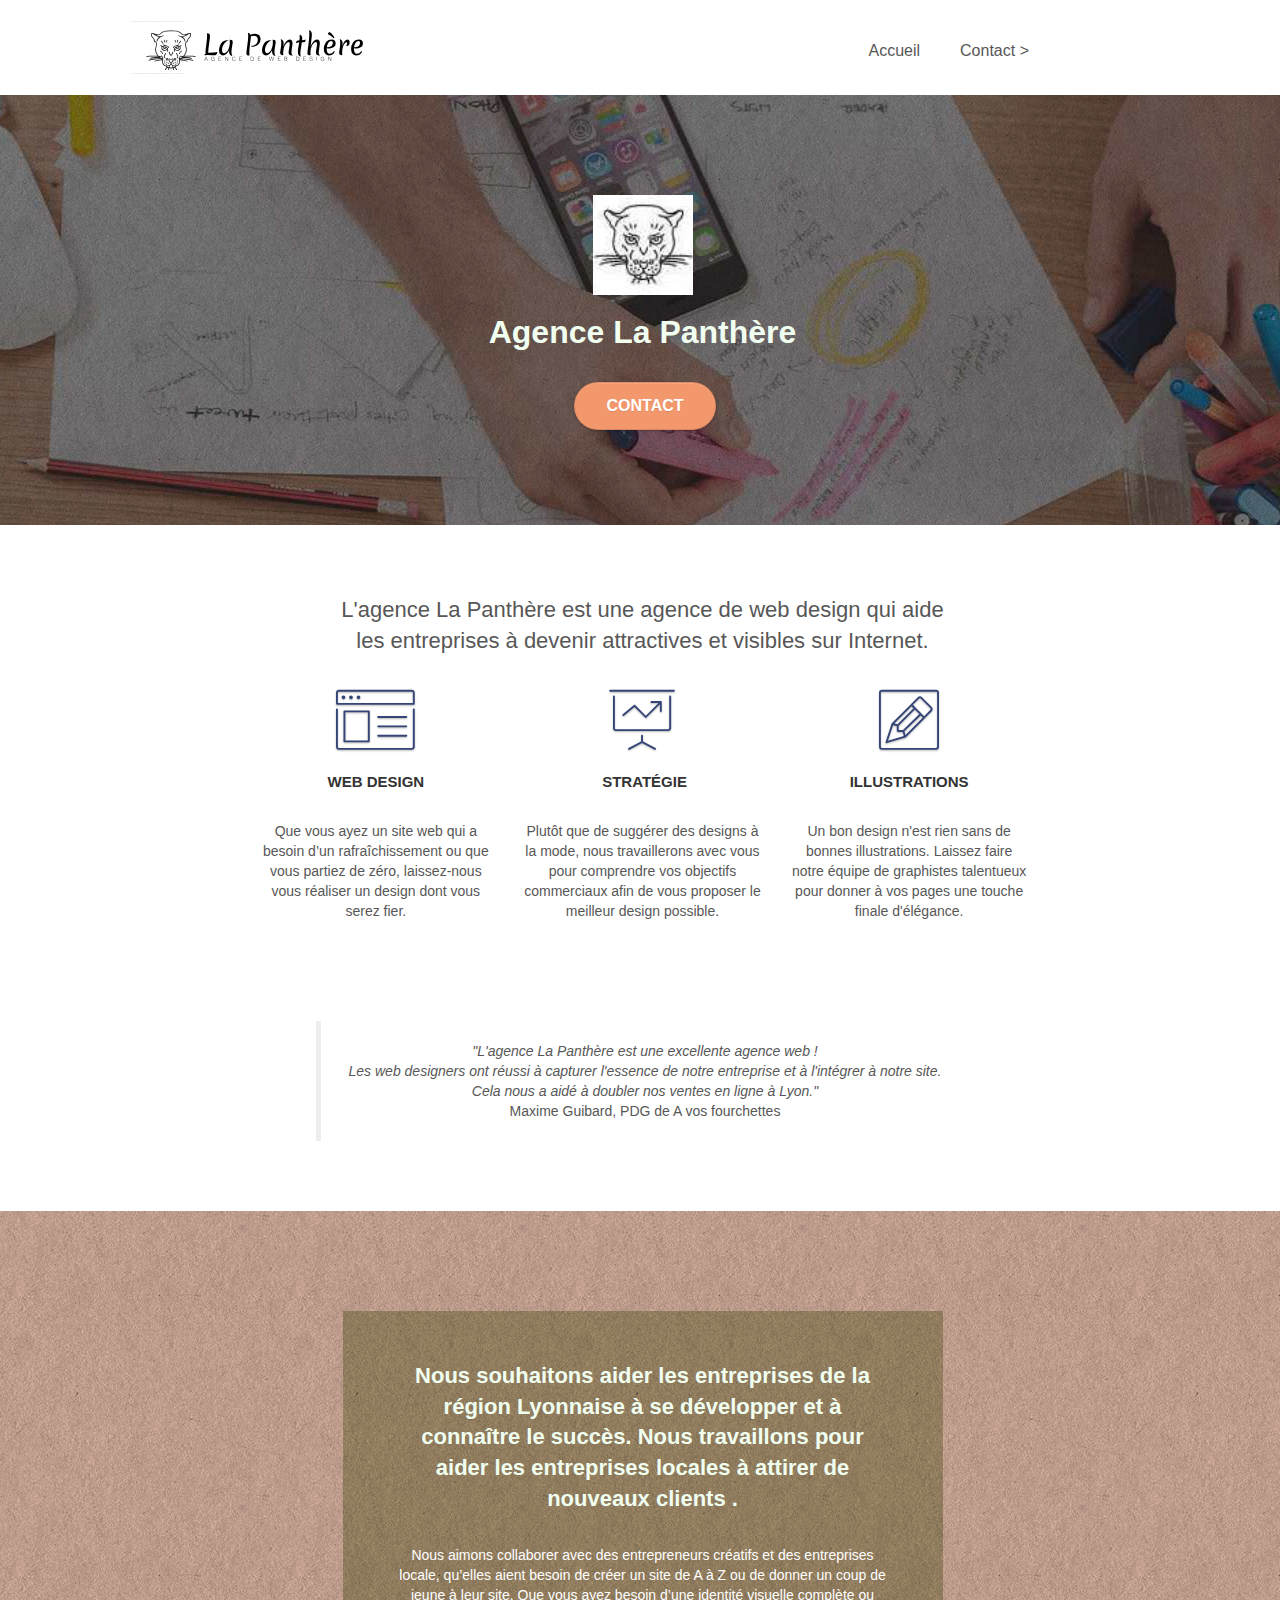
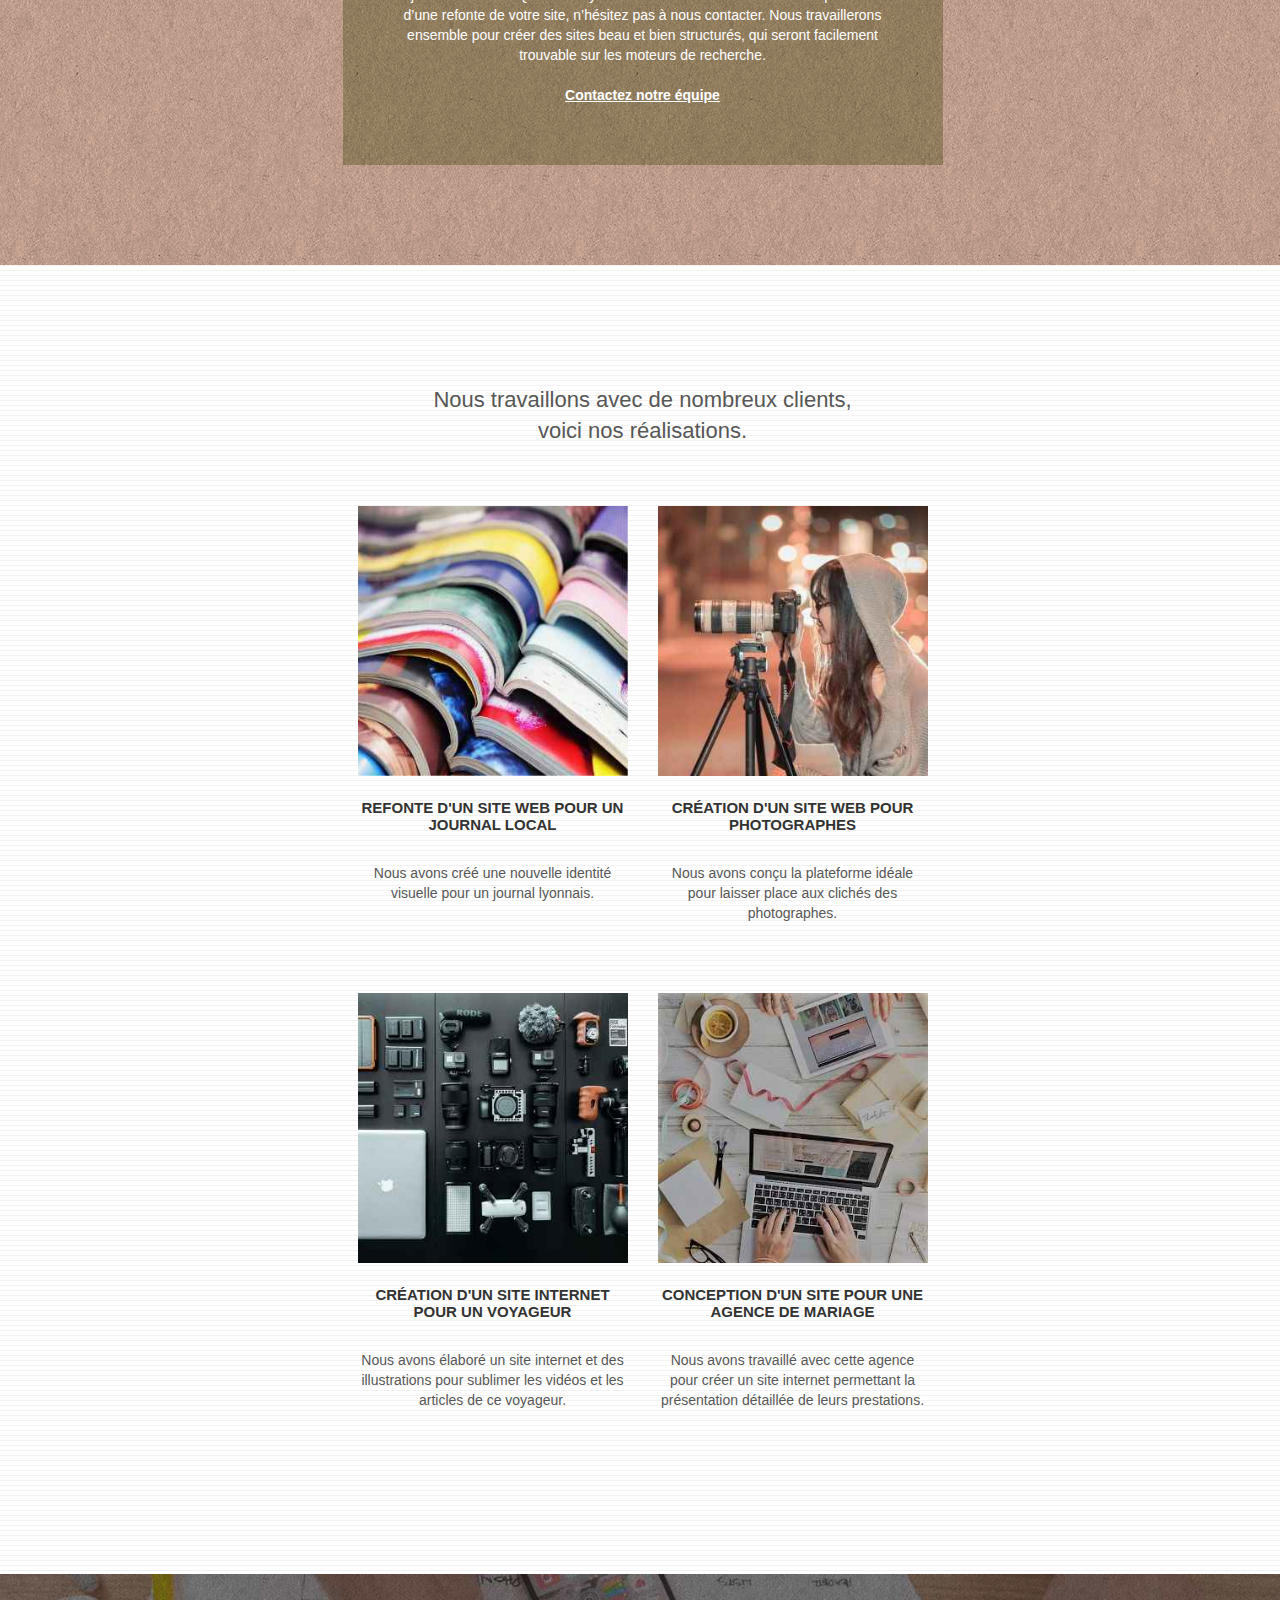
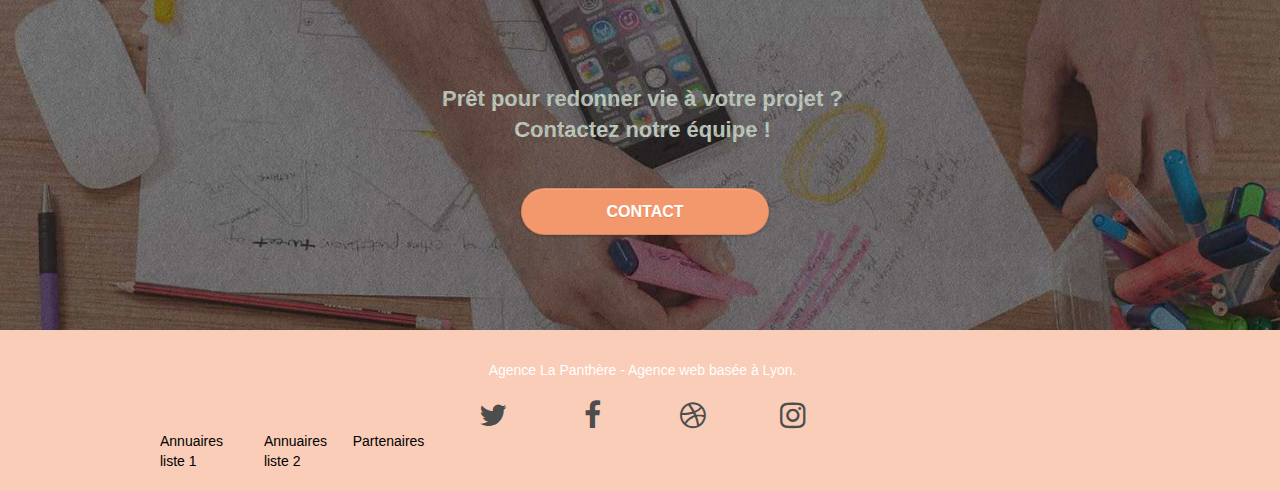
==== index.html @ e8464df1 "suppression fichier minifié" ====
<!doctype html>
<html lang="fr">
<head>
    <meta charset="utf-8">
    <meta name="keywords" content="seo, google, site web design, site internet design, agence design lyon, entreprise web design lyon, agence design">
    <meta name="description" content="La Panthère, agence de web design basée à Lyon, nous aidons les entreprises à devenir attractives et visibles sur Internet.">
    <meta name="viewport" content="width=device-width, initial-scale=1.0, viewport-fit=cover">
	<meta name="robots" content="index, follow">
    <link rel="shortcut icon" type="image/png" href="favicon.jpg">
    
	<link rel="stylesheet" type="text/css" href="./css/bootstrap.min.css">
	<link rel="stylesheet" type="text/css" href="style.min.css">
	<link rel="stylesheet" type="text/css" href="./css/font-awesome.min.css">
	<link rel="stylesheet" type="text/css" href="./css/et-line.min.css">
	
    <title>La Panthère - Agence de Web Design</title>

    
<!-- Analytics -->
 
<!-- Analytics END -->
    
</head>
<body>
<!-- Principal conteneur -->
<div class="page-container">
    
<!-- bloc-0 -->
<div class="bloc bgc-white l-bloc " id="bloc-0">
	<div class="container bloc-sm">

		<nav class="navbar row">
			<div class="navbar-header">
				<div class="keywords" style="color:#cccccc;font-size:1px;">Agence web à paris, stratégie web, web design, illustrations, design de site web, site web, web, internet, site internet, site</div>
				<a class="navbar-brand" href="index.html"><img src="img/agence-la-panthere-monochrome.svg" alt="paris web design logo agence web meilleure agence" height="40" width="217"/></a>
				<div class="keywords" style="color:#cccccc;font-size:1px;">Agence web à paris, stratégie web, web design, illustrations, design de site web, site web, web, internet, site internet, site</div>
				<button id="nav-toggle" type="button" class="ui-navbar-toggle navbar-toggle" data-toggle="collapse" data-target=".navbar-1">
					<span class="sr-only">Toggle navigation</span><span class="icon-bar"></span><span class="icon-bar"></span><span class="icon-bar"></span>
				</button>
			</div>
			<div class="collapse navbar-collapse navbar-1 special-dropdown-nav">
				<ul class="site-navigation nav navbar-nav">
					<li>
						<a href="index.html">Accueil</a>
					</li>
					<li>
						<a href="contact.html">Contact &gt;</a>
					</li>
				</ul>
			</div>
		</nav>
	</div>
</div>
<!-- bloc-0 END -->

<!-- bloc-1-presentation -->
<div class="bloc bgc-dark-slate-blue bg-banniere d-bloc bg-t-edge bloc-bg-texture texture-paper b-parallax" id="bloc-1-hero">
	<div class="container bloc-lg">
		<div class="row tight-width-whitespace">
			<div class="col-sm-12">
				<img src="img/logo_11zon .jpg" class="center-block image-resize-mode" width="100" height="100" alt="Agence La Panthère, agence web paris, création logo paris" />
				<h1 class="text-center hero-bloc-text tc-white ">
					Agence La Panthère
				</h1>
				<div class="text-center">
					<a href="contact.html" class="btn btn-lg btn-clean btn-rd cta-hero btn-atomic-tangerine" id="cta-hero">Contact</a>
				</div>
			</div>
		</div>
	</div>
</div>
<!-- bloc-1-presentation END -->

<!-- bloc-2-services -->
<div class="bloc bgc-white l-bloc" id="bloc-2-services">
	<div class="container bloc-md">
		<div class="row">
			<div class="col-sm-12 text-center">
				<h2>
					L'agence La Panthère est une agence de web design qui aide<br />
					les entreprises à devenir attractives et visibles sur Internet.
				</h2>
			</div>
		</div>
		<div class="row voffset-lg med-width-whitespace">
			<div class="col-sm-4">
				<div class="text-center">
					<span class="et-icon-browser sm-shadow icon-dark-slate-blue icons icon-lg"></span>
				</div>
				<h3 class="mg-md text-center">
					Web design
				</h3>
				<p class="text-center ">
					Que vous ayez un site web qui a besoin d&rsquo;un rafraîchissement ou que vous partiez de zéro, laissez-nous vous réaliser un design dont vous serez fier.
				</p>
			</div>
			<div class="col-sm-4">
				<div class="text-center">
					<span class="et-icon-presentation sm-shadow icon-dark-slate-blue icons icon-lg"></span>
				</div>
				<h3 class="mg-md text-center">
					&nbsp;Stratégie
				</h3>
				<p class="text-center ">
					Plutôt que de suggérer des designs à la mode, nous travaillerons avec vous pour comprendre vos objectifs commerciaux afin de vous proposer le meilleur design possible.<br>
				</p>
			</div>
			<div class="col-sm-4">
				<div class="text-center">
					<span class="et-icon-edit sm-shadow icon-dark-slate-blue icons icon-lg"></span>
				</div>
				<h3 class="mg-md text-center">
					Illustrations
				</h3>
				<p class="text-center ">
					Un bon design n'est rien sans de bonnes illustrations. Laissez faire notre équipe de graphistes talentueux pour donner à vos pages une touche finale d'élégance.
				</p>
			</div>
		</div>
		<div class="row voffset-lg voffset">
			<div class="col-xs-12 col-md-8 col-md-offset-2 text-center">
				<blockquote>
					<p>
						<em>"L'agence La Panthère est une excellente agence web !<br /> 
							Les web designers ont réussi à capturer l'essence de notre
					entreprise et à l'intégrer à notre site.<br /> 
					Cela nous a aidé à doubler nos ventes en ligne à Lyon."</em><br />
				Maxime Guibard, PDG de A vos fourchettes
					</p>
				</blockquote>

			</div>
		</div>
	</div>
</div>
<!-- bloc-2-services END -->

<!-- bloc-3-what-i-do -->
<div class="bloc tc-white bgc-atomic-tangerine bg-presentation d-bloc bloc-bg-texture texture-paper b-parallax" id="bloc-3-what-i-do">
	<div class="container bloc-lg">
		<div class="row tight-width-whitespace black-background">
			<div class="col-sm-12">
				<h2 class="mg-md text-center tc-white">
					Nous souhaitons aider les entreprises de la région Lyonnaise à se développer et à connaître le succès. Nous travaillons pour aider les entreprises locales à attirer de nouveaux clients .<br>
				</h2>
				<p class="text-center white">
					Nous aimons collaborer avec des entrepreneurs créatifs et des entreprises locale, qu’elles aient besoin de créer un site de A à Z ou de donner un coup de jeune à leur site. Que vous ayez besoin d’une identité visuelle complète ou d’une refonte de votre site, n’hésitez pas à nous contacter. Nous travaillerons ensemble pour créer des sites beau et bien structurés, qui seront facilement trouvable sur les moteurs de recherche. <br><br><a class="ltc-white bold-link" href="contact.html">Contactez notre équipe</a><br>
				</p>
			</div>
		</div>
	</div>
</div>
<!-- bloc-3-what-i-do END -->

<!-- bloc-4-portfolio -->
<div class="bloc bgc-white bg-lines-h2-bg bg-repeat l-bloc" id="bloc-4-portfolio">
	<div class="container bloc-lg">
		<div class="row">
			<div class="col-sm-12 text-center">
				<h2>
					Nous travaillons avec de nombreux clients,<br />
					voici nos réalisations.
				</h2>
			</div>
		</div>
		<div class="row tight-width-whitespace portfolio-row">
			<div class="col-sm-6">
				<a href="#" data-lightbox="img/1_11zon.jpg" data-gallery-id="gallery-1" data-caption="Refonte d'un site web pour un journal local" data-frame="snapshot-lb"><img src="img/1_11zon.jpg" width="320" height="320" alt="paris web design logo agence web meilleure agence et refonte site web journal" class="img-responsive portfolio-thumb" /></a>
				<h3 class="mg-md text-center">
					Refonte d'un site web pour un journal local
				</h3>
				<p class="text-center">
					Nous avons créé une nouvelle identité visuelle pour un journal lyonnais.
				</p>
			</div>
			<div class="col-sm-6">
				<a href="#" data-lightbox="img/2_11zon.jpg" data-gallery-id="gallery-1" data-caption="Création d'un site web pour photographes" data-frame="snapshot-lb"><img src="img/2_11zon.jpg" width="320" height="320" class="img-responsive portfolio-thumb" alt="paris web design logo agence web meilleure agence, Création d'un site web pour photographes" /></a>
				<h3 class="mg-md text-center">
					Création d'un site web pour photographes
				</h3>
				<p class="text-center">
					Nous avons conçu la plateforme idéale pour laisser place aux clichés des photographes.
				</p>
			</div>
		</div>
		<div class="row tight-width-whitespace portfolio-row">
			<div class="col-sm-6">
				<a href="#" data-lightbox="img/3_11zon.jpg" data-gallery-id="gallery-1" data-caption="Création d'un site internet pour un voyageur" data-frame="snapshot-lb"><img src="img/3_11zon.jpg" width="320" height="320" class="img-responsive portfolio-thumb" alt="paris web design logo agence web meilleure agence, Création d'un site web pour voyageur"/></a>
				<h3 class="mg-md text-center">
					Création d'un site internet pour un voyageur
				</h3>
				<p class="text-center">
					Nous avons élaboré un site internet et des illustrations pour sublimer les vidéos et les articles de ce voyageur.
				</p>
			</div>
			<div class="col-sm-6">
				<a href="#" data-lightbox="img/4_11zon.jpg" data-gallery-id="gallery-1" data-caption="Conception d'un site pour une agence de mariage" data-frame="snapshot-lb"><img src="img/4_11zon.jpg" width="320" height="320" class="img-responsive portfolio-thumb" alt="paris web design logo agence web meilleure agence, Création d'un site web pour agence de mariage" /></a>
				<h3 class="mg-md text-center">
					Conception d'un site pour une agence de mariage
				</h3>
				<p class="text-center">
					Nous avons travaillé avec cette agence pour créer un site internet permettant la présentation détaillée de leurs prestations.
				</p>
			</div>
		</div>
	</div>
</div>
<!-- bloc-4-portfolio END -->

<!-- bloc-5-cta -->
<div class="bloc bgc-dark-slate-blue bg-banniere d-bloc bloc-bg-texture texture-paper" id="bloc-5-cta">
	<div class="container bloc-lg">
		<div class="row">
			<h2 class="mg-md text-center tc-white">
				Prêt pour redonner vie à votre projet ?<br>Contactez notre équipe !
			</h2>
			<div class="col-sm-12 text-center">
				<a href="contact.html" class="btn btn-atomic-tangerine btn-clean btn-rd btn-lg cta-hero">Contact</a>
			</div>
		</div>
	</div>
</div>
</div>
<!-- bloc-5-cta END -->

<!-- Footer - bloc-8 -->
<div class="bloc bgc-atomic-tangerine d-bloc" id="bloc-8">
	<div class="container bloc-sm">
		<div class="row">
			<div class="col-sm-12">
				<p class="text-center white">
					Agence La Panthère - Agence web basée à Lyon.<br>
				</p>
				<div class="row row-no-gutters social">
					<div class="col-sm-3">
						<div class="text-center">
							<a class="social" href="https://twitter.com/?lang=fr" aria-label="twitter"><span class="fa fa-twitter icon-md"></span></a>
						</div>
					</div>
					<div class="col-sm-3">
						<div class="text-center">
							<a class="social" href="https://fr-fr.facebook.com/" aria-label="facebook"><span class="fa fa-facebook icon-md"></span></a>
						</div>
					</div>
					<div class="col-sm-3">
						<div class="text-center">
							<a class="social" href="https://dribbble.com/" aria-label="dribbble"><span class="fa fa-dribbble icon-md"></span></a>
						</div>
					</div>
					<div class="col-sm-3">
						<div class="text-center">
							<a class="social" href="https://www.instagram.com/?hl=fr" aria-label="instagram"><span class="fa fa-instagram icon-md"></span></a>
						</div>
					</div>
				</div>
				<div class="row">
					<div class="col-sm-4">
						Partenaires
							

					<div class="col-sm-4">
						Annuaires liste 1
						
					</div>
					<div class="col-sm-4">
						Annuaires liste 2
						
					</div>
				</div>
			</div>
		</div>
	</div>
</div>
<!-- Footer - bloc-8 END -->

</div>
<!-- Principal conteneur END -->
<script src="./js/jquery-2.1.0.js"></script>
<script src="./js/bootstrap.min.js"></script>
<script src="./js/blocs.min.js"></script>
<script src="./js/jquery.touchSwipe.min.js" defer></script>


</body>
</html>
---- style.min.css ----
body {
    margin: 0;
    padding: 0;
    background: #FFF;
    overflow-x: hidden;
    -webkit-font-smoothing: antialiased;
    -moz-osx-font-smoothing: grayscale
}

a,
button {
    transition: all .3s ease-in-out;
    outline: none !important
}

a:hover {
    text-decoration: none;
    cursor: pointer
}

#page-loading-blocs-notifaction {
    position: fixed;
    top: 0;
    bottom: 0;
    width: 100%;
    z-index: 100000;
    background: #FFF url(img/pageload-spinner.gif) no-repeat center center
}

.bloc {
    width: 100%;
    clear: both;
    background: 50% 50% no-repeat;
    padding: 0 50px;
    -webkit-background-size: cover;
    -moz-background-size: cover;
    -o-background-size: cover;
    background-size: cover;
    position: relative
}

.bloc .container {
    padding-left: 5px;
    padding-right: 0
}

.bloc-lg {
    padding: 100px 50px
}

.bloc-md {
    padding: 50px
}

.bloc-sm {
    padding: 20px 50px
}

.bg-center,
.bg-l-edge,
.bg-r-edge,
.bg-t-edge,
.bg-b-edge,
.bg-tl-edge,
.bg-bl-edge,
.bg-tr-edge,
.bg-br-edge,
.bg-repeat {
    -webkit-background-size: auto !important;
    -moz-background-size: auto !important;
    -o-background-size: auto !important;
    background-size: auto !important
}

.bg-repeat {
    background: repeat
}

.bg-t-edge {
    background: top no-repeat
}

.bloc-bg-texture::before {
    content: "";
    background-size: 2px 2px;
    position: absolute;
    top: 0;
    bottom: 0;
    left: 0;
    right: 0
}

.texture-paper::before {
    background: url(img/texture-paper.bmp);
    background-size: 280px 280px
}

.b-parallax {
    background-attachment: fixed
}

.d-bloc {
    color: #000
}

.d-bloc button:hover {
    color: rgba(255, 255, 255, .9)
}

.d-bloc .icon-round,
.d-bloc .icon-square,
.d-bloc .icon-rounded,
.d-bloc .icon-semi-rounded-a,
.d-bloc .icon-semi-rounded-b {
    border-color: rgba(255, 255, 255, .9)
}

.d-bloc .divider-h span {
    border-color: rgba(255, 255, 255, .2)
}

.d-bloc .a-btn,
.d-bloc .navbar a,
.d-bloc .navbar-brand,
.d-bloc a .icon-sm,
.d-bloc a .icon-md,
.d-bloc a .icon-lg,
.d-bloc a .icon-xl,
.d-bloc h1 a,
.d-bloc h2 a,
.d-bloc h3 a,
.d-bloc h4 a,
.d-bloc h5 a,
.d-bloc h6 a,
.d-bloc p a {
    color: #4d4d4d
}

.d-bloc .a-btn:hover,
.d-bloc .navbar a:hover,
.d-bloc .navbar-brand:hover,
.d-bloc a:hover .icon-sm,
.d-bloc a:hover .icon-md,
.d-bloc a:hover .icon-lg,
.d-bloc a:hover .icon-xl,
.d-bloc h1 a:hover,
.d-bloc h2 a:hover,
.d-bloc h3 a:hover,
.d-bloc h4 a:hover,
.d-bloc h5 a:hover,
.d-bloc h6 a:hover,
.d-bloc p a:hover {
    color: rgba(255, 255, 255, 1)
}

.d-bloc .navbar-toggle .icon-bar {
    background: rgba(255, 255, 255, 1)
}

.d-bloc .btn-wire,
.d-bloc .btn-wire:hover {
    color: rgba(255, 255, 255, 1);
    border-color: rgba(255, 255, 255, 1)
}

.d-bloc .panel {
    color: rgba(0, 0, 0, .5)
}

.d-bloc .panel button:hover {
    color: rgba(0, 0, 0, .7)
}

.d-bloc .panel icon {
    border-color: rgba(0, 0, 0, .7)
}

.d-bloc .panel .divider-h span {
    border-color: rgba(0, 0, 0, .1)
}

.d-bloc .panel .a-btn {
    color: #4d4d4d
}

.d-bloc .panel .a-btn:hover {
    color: rgba(0, 0, 0, 1)
}

.d-bloc .panel .btn-wire,
.d-bloc .panel .btn-wire:hover {
    color: rgba(0, 0, 0, .7);
    border-color: rgba(0, 0, 0, .3)
}

.d-bloc .panel,
.l-bloc {
    color: rgba(0, 0, 0, .5)
}

.d-bloc .panel button:hover,
.l-bloc button:hover {
    color: rgba(0, 0, 0, .7)
}

.l-bloc .icon-round,
.l-bloc .icon-square,
.l-bloc .icon-rounded,
.l-bloc .icon-semi-rounded-a,
.l-bloc .icon-semi-rounded-b {
    border-color: rgba(0, 0, 0, .7)
}

.d-bloc .panel .divider-h span,
.l-bloc .divider-h span {
    border-color: rgba(0, 0, 0, .1)
}

.d-bloc .panel .a-btn,
.l-bloc .a-btn,
.l-bloc .navbar a,
.l-bloc .navbar-brand,
.l-bloc a .icon-sm,
.l-bloc a .icon-md,
.l-bloc a .icon-lg,
.l-bloc a .icon-xl,
.l-bloc h1 a,
.l-bloc h2 a,
.l-bloc h3 a,
.l-bloc h4 a,
.l-bloc h5 a,
.l-bloc h6 a,
.l-bloc p a {
    color: rgba(0, 0, 0, .6)
}

.d-bloc .panel .a-btn:hover,
.l-bloc .a-btn:hover,
.l-bloc .navbar a:hover,
.l-bloc .navbar-brand:hover,
.l-bloc a:hover .icon-sm,
.l-bloc a:hover .icon-md,
.l-bloc a:hover .icon-lg,
.l-bloc a:hover .icon-xl,
.l-bloc h1 a:hover,
.l-bloc h2 a:hover,
.l-bloc h3 a:hover,
.l-bloc h4 a:hover,
.l-bloc h5 a:hover,
.l-bloc h6 a:hover,
.l-bloc p a:hover {
    color: rgba(0, 0, 0, 1)
}

.l-bloc .navbar-toggle .icon-bar {
    color: rgba(0, 0, 0, .6)
}

.d-bloc .panel .btn-wire,
.d-bloc .panel .btn-wire:hover,
.l-bloc .btn-wire,
.l-bloc .btn-wire:hover {
    color: rgba(0, 0, 0, .7);
    border-color: rgba(0, 0, 0, .3)
}

.voffset {
    margin-top: 30px
}

.voffset-lg {
    margin-top: 80px
}

.row-no-gutters {
    margin-right: 0;
    margin-left: 0
}

.row.row-no-gutters > [class^="col-"],
.row.row-no-gutters > [class*=" col-"] {
    padding-right: 0;
    padding-left: 0
}

#bloc-1-hero h1 {
    font-size: 32px
}

.navbar {
    margin-bottom: 0;
    z-index: 1
}

.navbar-brand {
    height: auto;
    padding: 3px 15px;
    font-size: 25px;
    font-weight: 400;
    font-weight: 600;
    line-height: 44px
}

.navbar-brand img {
    max-height: 200px;
    margin: 0 5px 0 0;
    display: inline
}

.navbar-brand img[src$=svg] {
    min-width: 100px
}

.nav-center .navbar-brand img {
    margin: 0
}

.navbar .nav {
    padding-top: 2px;
    margin-right: 80px;
    padding-left: 10px;
    float: right;
    z-index: 1;
    list-style: none
}

.nav > li {
    float: left;
    margin-top: 4px;
    margin-right: 10px;
    font-size: 16px
}

.navbar-nav .open .dropdown-menu > li > a {
    text-align: inherit
}

.nav > li a:hover,
.nav > li a:focus {
    background: transparent
}

.navbar-toggle {
    margin: 10px 10px 0 0;
    border: 0
}

.navbar-toggle:hover {
    background: transparent !important
}

.navbar-toggle .icon-bar {
    background-color: rgba(0, 0, 0, .5);
    width: 26px
}

.nav-invert .navbar .nav {
    float: left
}

.nav-invert .navbar-header,
.nav-invert .navbar-brand {
    float: right;
    position: relative;
    z-index: 2
}

@media (min-width:768px) {
    .site-navigation {
        position: absolute;
        top: 50%;
        right: 20px;
        -webkit-transform: translateY(-50%);
        transform: translate(0, -50%)
    }

    .nav > li .dropdown-menu a,
    .nav > li .dropdown-menu a:hover {
        color: #484848
    }

    .nav-invert .site-navigation {
        left: 0;
        right: 0
    }

    .nav-center {
        text-align: center
    }

    .nav-center .navbar-header {
        width: 100%
    }

    .nav-center .navbar-header,
    .nav-center .navbar-brand,
    .nav-center .nav > li {
        float: none;
        display: inline-block
    }

    .nav-center .site-navigation {
        position: relative;
        width: 100%;
        right: 0;
        margin-right: 0;
        margin-top: 20px
    }

    .nav-center.mini-nav .navbar-toggle {
        float: none;
        margin: 10px auto 0
    }
}

.nav > li > .dropdown a {
    background: none !important;
    display: block;
    padding: 14px 15px
}

nav .caret {
    margin: 0 5px
}

.dropdown-menu .dropdown-menu {
    top: -8px;
    left: 100%
}

.dropdown-menu .dropmenu-flow-right {
    top: 100%;
    left: 0;
    margin-left: -1px;
    border-top-left-radius: 0;
    border-top-right-radius: 0
}

.dropdown-menu .dropdown span {
    border: 4px solid #000;
    border-top-color: transparent;
    border-right-color: transparent;
    border-bottom-color: transparent;
    margin: 6px -5px 0 0 !important;
    float: right
}

.mg-md {
    margin-top: 10px;
    margin-bottom: 20px
}

.mg-lg {
    margin-top: 10px;
    margin-bottom: 40px
}

.btn {
    margin: 0 -5px -5px 0
}

.btn.pull-right {
    margin: 0 0 5px 5px
}

.btn-d,
.btn-d:hover,
.btn-d:focus {
    color: #FFF;
    background: rgba(0, 0, 0, .3)
}

button {
    outline: none !important
}

.btn-rd {
    border-radius: 40px
}

.btn-clean {
    border: 1px solid rgba(0, 0, 0, .08);
    border-bottom-color: rgba(0, 0, 0, .1);
    text-shadow: 0 1px 0 rgba(0, 0, 1, .1);
    box-shadow: 0 1px 3px rgba(0, 0, 1, .25), inset 0 1px 0 0 rgba(255, 255, 255, .15)
}

.icon-md {
    font-size: 30px !important
}

.icon-lg {
    font-size: 60px !important
}

.sm-shadow {
    text-shadow: 0 1px 2px rgba(0, 0, 0, .3)
}

.panel-sq,
.panel-sq .panel-heading,
.panel-sq .panel-footer {
    border-radius: 0
}

.panel-rd {
    border-radius: 30px
}

.panel-rd .panel-heading {
    border-radius: 29px 29px 0 0
}

.panel-rd .panel-footer {
    border-radius: 0 0 29px 29px
}

.form-control {
    border-color: rgba(0, 0, 0, .1);
    box-shadow: none;
    width: 50%
}

.scrollToTop {
    width: 40px;
    height: 40px;
    position: fixed;
    bottom: 20px;
    right: 20px;
    opacity: 0;
    z-index: 500;
    transition: all .3s ease-in-out
}

.scrollToTop span {
    margin-top: 6px
}

.showScrollTop {
    font-size: 14px;
    opacity: 1
}

a[data-lightbox] {
    position: relative;
    display: block;
    text-align: center
}

a[data-lightbox]:hover::before {
    content: "+";
    font-family: "HelveticaNeue-Light", "Helvetica Neue Light", "Helvetica Neue", Helvetica, Arial;
    font-size: 32px;
    width: 50px;
    height: 50px;
    margin-left: -25px;
    border-radius: 50%;
    background: rgba(0, 0, 0, .6);
    color: #FFF;
    font-weight: 100;
    z-index: 1;
    position: absolute;
    top: 50%;
    -webkit-transform: translateY(-50%);
    transform: translateY(-50%)
}

a[data-lightbox]:hover img {
    opacity: .6;
    -webkit-animation-fill-mode: none;
    animation-fill-mode: none
}

#lightbox-modal {
    display: flex;
    align-items: center
}

#lightbox-modal .modal-dialog {
    width: 90%;
    max-width: 900px;
    margin: 0 auto 0
}

#lightbox-modal .modal-dialog img {
    max-height: 90vh;
    margin: 0 auto
}

.lightbox-caption {
    padding: 20px;
    color: #FFF;
    background: rgba(0, 0, 0, .5);
    position: absolute;
    left: 15px;
    right: 15px;
    bottom: 5px
}

.close-lightbox {
    color: #FFF;
    font-size: 30px;
    position: absolute;
    top: 20px;
    right: 20px;
    z-index: 20;
    background: rgba(0, 0, 0, .5);
    border: none;
    line-height: 30px;
    padding: 0 9px 5px;
    opacity: .3
}

.close-lightbox:hover,
.next-lightbox:hover,
.prev-lightbox:hover {
    opacity: 1;
    color: #FFF
}

.next-lightbox,
.prev-lightbox {
    font-size: 20px;
    color: rgba(255, 255, 255, .9);
    background: rgba(0, 0, 0, .5);
    transition: all .2s ease-in-out;
    position: absolute;
    top: 45%;
    z-index: 1;
    opacity: .4
}

.next-lightbox {
    padding: 6px 8px 1px 13px;
    right: 25px
}

.prev-lightbox {
    padding: 6px 13px 1px 10px;
    left: 25px
}

.snapshot-lb .modal-body {
    padding-bottom: 45px
}

.snapshot-lb .lightbox-caption {
    padding: 0;
    color: rgba(0, 0, 0, .5);
    background: none
}

h1,
h2,
h3,
h4,
h5,
h6,
p,
label,
.btn,
a {
    font-family: "helvetica";
    font-weight: 400;
    color: #575757 !important
}

label {
    line-height: 35px;
    margin-right: 20px
}

.container {
    max-width: 1000px
}

.hero-bloc-text {
    font-size: 38px
}

.hero-bloc-text-sub {
    font-size: 36px
}

.statement-bloc-text {
    line-height: 26px;
    font-style: italic;
    font-size: 20px;
    text-align: center;
    font-weight: lighter;
    max-width: 520px;
    margin: auto auto auto auto
}

p {
    font-size: 14px;
    padding-top: 10px;
    padding-bottom: 10px
}

.tight-width-whitespace {
    max-width: 600px;
    margin: auto auto auto auto
}

.h1 {
    font-size: 20px;
    font-family: "Open Sans"
}

.cta-hero {
    margin-top: 22px;
    color: #FFFFFF !important;
    text-transform: uppercase;
    padding: 12px 28px 12px 28px;
    font-size: 16px;
    font-weight: 700
}

.social {
    max-width: 400px;
    margin: auto
}

h2 {
    font-size: 22px;
    line-height: 1.4em
}

h3 {
    font-size: 15px;
    text-transform: uppercase;
    font-weight: 700;
    color: #333333 !important
}

.med-width-whitespace {
    max-width: 800px;
    margin: auto auto auto auto;
    box-shadow: 0 0 0 #000
}

h1 {
    color: #333333 !important
}

h4 {
    color: #333333 !important
}

.icons {
    margin-bottom: 14px;
    margin-top: 24px
}

.white {
    color: #FFFFFF !important
}

.portfolio-thumb {
    margin-bottom: 24px;
    margin-right: 10px
}

.portfolio-row {
    margin-bottom: 44px;
    margin-top: 50px
}

.avatar {
    box-shadow: 0 4px 9px rgba(0, 0, 0, .3)
}

.black-background {
    background-color: rgba(165, 147, 99, .7);
    padding: 40px 40px 40px 40px
}

.bold-link {
    font-weight: 900;
    text-decoration: underline !important
}

.bgc-white {
    background-color: #FFF
}

.bgc-dark-slate-blue {
    background-color: #364577
}

.bgc-atomic-tangerine {
    background-color: #f9cdb8
}

.tc-white {
    color: #F0FFF0 !important;
    font-weight: 700
}

.btn-atomic-tangerine {
    background: #F3976C;
    color: #FFFFFF !important;
    width: 25%
}

.btn-atomic-tangerine:hover {
    background: #c27956 !important;
    color: #FFFFFF !important
}

.btn-atomic-tangerine:focus {
    background: #ec5813
}

.ltc-white {
    color: #FFFFFF !important
}

.ltc-white:hover {
    color: #cccccc !important
}

.ltc-atomic-tangerine {
    color: #F3976C !important
}

.ltc-atomic-tangerine:hover {
    color: #c27956 !important
}

.icon-dark-slate-blue {
    color: #364577 !important;
    border-color: #364577 !important
}

.bg-dots-bg {
    background-image: url(img/dots-bg.bmp)
}

.bg-lines-h2-bg {
    background-image: url(img/lines-h2-bg.bmp)
}

.bg-banniere {
    background-image: url(img/agence-la-panthere_11zon.jpg)
}

.bg-presentation {
    background-image: url(img/image-de-presentation_compress_11zon.jpg)
}

@media (max-width:1024px) {
    .bloc {
        padding-left: 20px;
        padding-right: 20px
    }

    .bloc.full-width-bloc,
    .bloc-tile-2.full-width-bloc .container,
    .bloc-tile-3.full-width-bloc .container,
    .bloc-tile-4.full-width-bloc .container {
        padding-left: 0;
        padding-right: 0
    }
}

@media (max-width:992px) and (min-width:768px) {
    .navbar .nav {
        max-width: 80%
    }

    .nav-center.navbar .nav {
        max-width: 100%
    }
}

@media only screen and (min-width:768px) and (max--width:1024px) and (orientation:landscape) {
    .b-parallax {
        background-attachment: scroll
    }
}

@media only screen and (minwidth:1024px) and (max-width:1366px) and (-webkit-min-device-pixel-ratio:1.5) {
    .b-parallax {
        background-attachment: scroll
    }
}

@media (max-width:991px) {
    .container {
        width: 90%
    }

    .b-parallax {
        background-attachment: scroll
    }

    .page-container,
    #hero-bloc {
        overflow-x: hidden;
        position: relative
    }

    .bloc {
        padding-left: 0;
        padding-right: 0
    }

    .bloc-group,
    .bloc-group .bloc {
        display: block;
        width: 100%
    }

    .bloc-fill-screen .fill-bloc-top-edge,
    .bloc-fill-screen .fill-bloc-bottom-edge {
        padding: 0 20px;
        padding-left: 0;
        padding-right: 0
    }
}

@media (max-width:767px) {
    .page-container {
        overflow-x: hidden;
        position: relative
    }

    h1,
    h2,
    h3,
    h4,
    h5,
    h6,
    p,
    #disqus_thread {
        padding-left: 12px !important;
        padding-right: 12px !important
    }

    .b-parallax {
        background-attachment: scroll
    }

    .navbar .nav {
        padding-top: 0;
        margin-right: 0;
        border-top: 1px solid rgba(0, 0, 0, .2);
        float: none !important
    }

    .navbar.row {
        margin-left: 0;
        margin-right: 0
    }

    .site-navigation {
        position: inherit;
        -webkit-transform: none;
        -ms-transform: none;
        transform: none
    }

    .nav > li {
        margin-top: 0;
        border-bottom: 1px solid rgba(0, 0, 0, .1);
        background: rgba(0, 0, 0, .05);
        text-align: left;
        padding-left: 15px;
        padding-bottom: 15px;
        width: 100%
    }

    .nav > li:hover {
        background: rgba(0, 0, 0, .08)
    }

    .dropdown .dropdown a .caret {
        float: none;
        margin: 5px 0 0 10px !important;
        border: 4px solid #000;
        border-bottom-color: transparent;
        border-right-color: transparent;
        border-left-color: transparent
    }

    #hero-bloc .navbar .nav {
        background: rgba(0, 0, 0, .8)
    }

    #hero-bloc .navbar .nav a {
        color: rgba(255, 255, 255, .6)
    }

    .hero {
        padding: 50px 0
    }

    .hero-nav {
        left: -1px;
        right: -1px
    }

    .navbar-collapse {
        padding: 0;
        overflow-x: hidden;
        -webkit-box-shadow: none;
        box-shadow: none
    }

    .navbar-brand img {
        max-height: 40px;
        width: auto
    }

    .nav-invert .navbar-header {
        float: none;
        width: 100%
    }

    .nav-invert .navbar-toggle {
        float: left;
        margin-left: 10px
    }

    .bloc {
        padding-left: 0;
        padding-right: 0
    }

    .bloc-xxl,
    .bloc-xl,
    .bloc-lg {
        padding: 40px 0
    }

    .bloc-sm,
    .bloc-md {
        padding-left: 0;
        padding-right: 0
    }

    .bloc-tile-2 .container,
    .bloc-tile-3 .container,
    .bloc-tile-4 .container,
    .bloc-fill-screen .fill-bloc-top-edge,
    .bloc-fill-screen .fill-bloc-bottom-edge {
        padding-left: 0;
        padding-right: 0
    }

    .a-block {
        padding: 0 10px
    }

    .btn-dwn {
        display: none
    }

    .voffset {
        margin-top: 5px
    }

    .voffset-md {
        margin-top: 20px
    }

    .voffset-lg {
        margin-top: 30px
    }

    .form {
        padding: 5px
    }

    .form-control {
        width: 100%
    }

    .btn-atomic-tangerine {
        width: 100%
    }

    .close-lightbox {
        display: inline-block
    }

    .blocsapp-device-iphone5 {
        background-size: 216px 425px;
        padding-top: 60px;
        width: 216px;
        height: 425px
    }

    .blocsapp-device-iphone5 img {
        width: 180px;
        height: 320px
    }
}

@media (max-width:400px) {
    .bloc {
        padding-left: 0;
        padding-right: 0
    }
}

@media (max-width:767px) {
    .bloc-mob-center-text {
        text-align: center
    }

    .social {
        display: flex;
        justify-content: space-around;
        align-items: center
    }
}
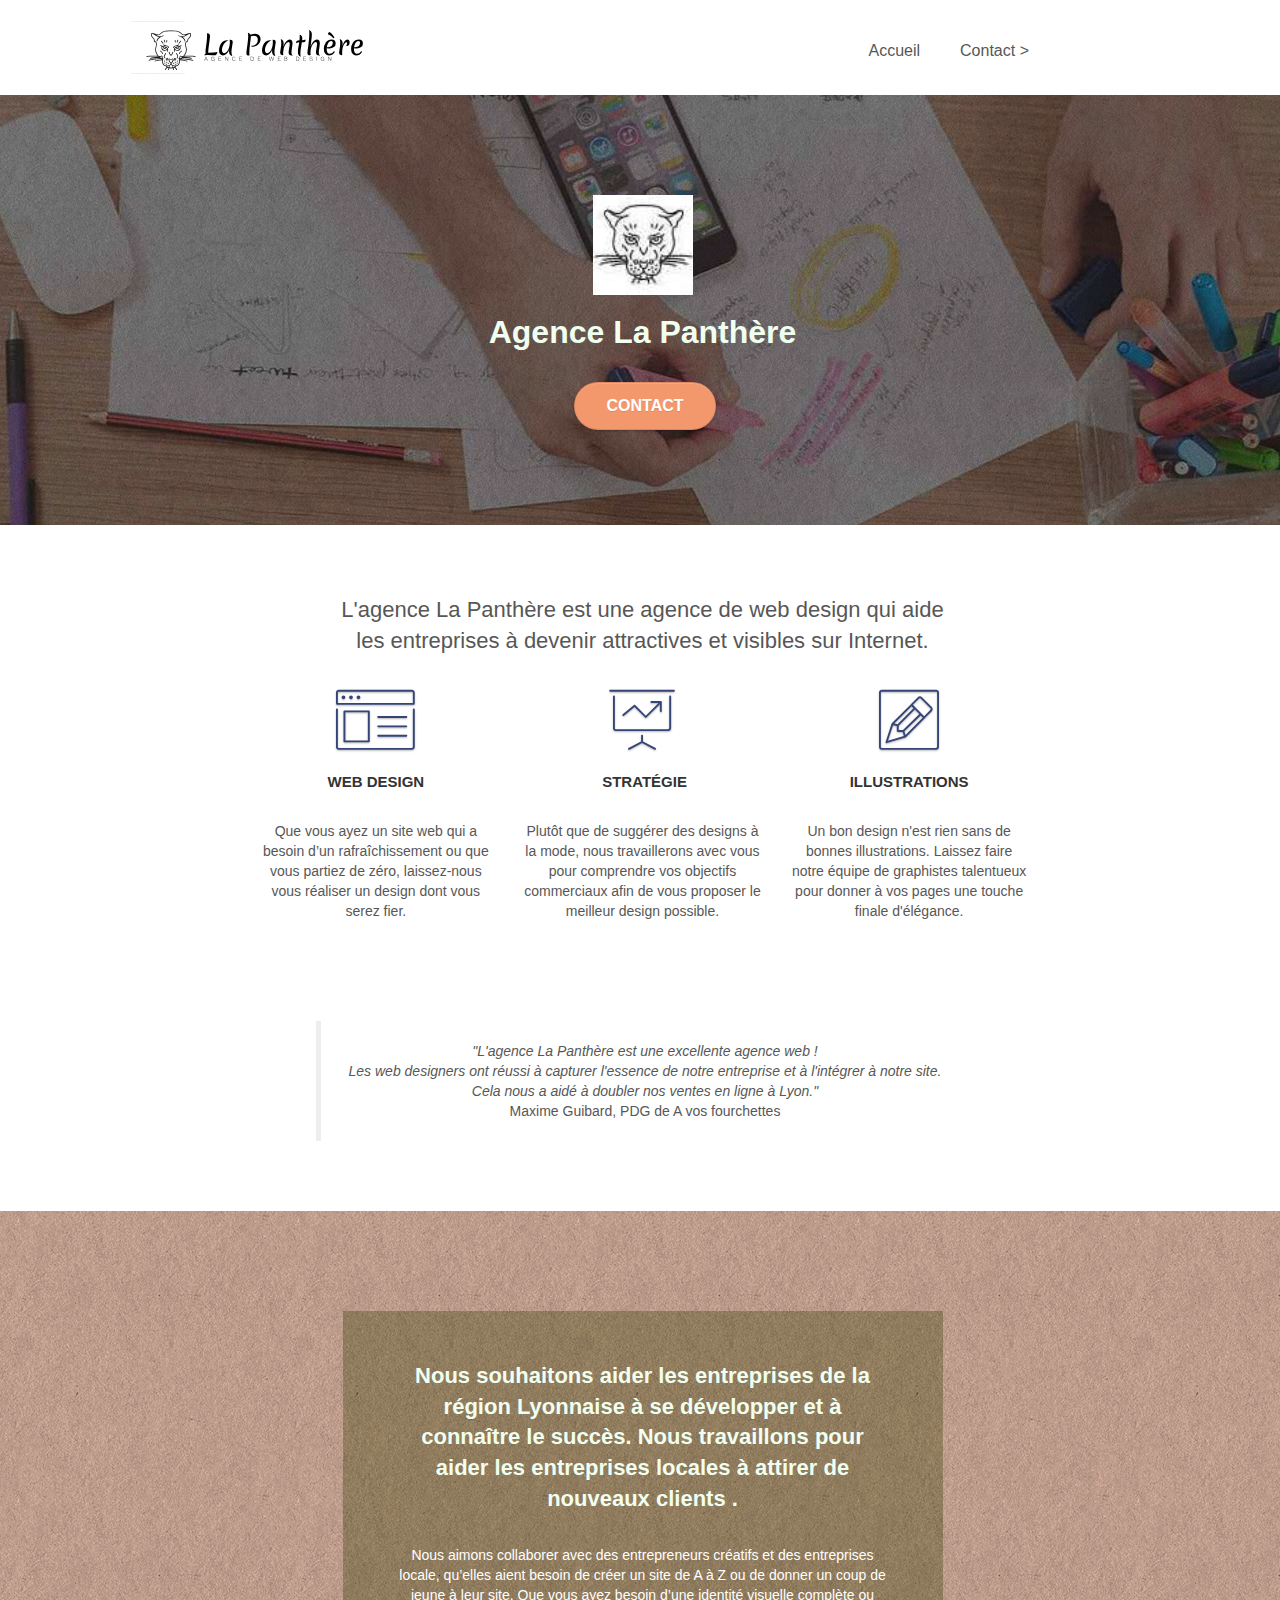
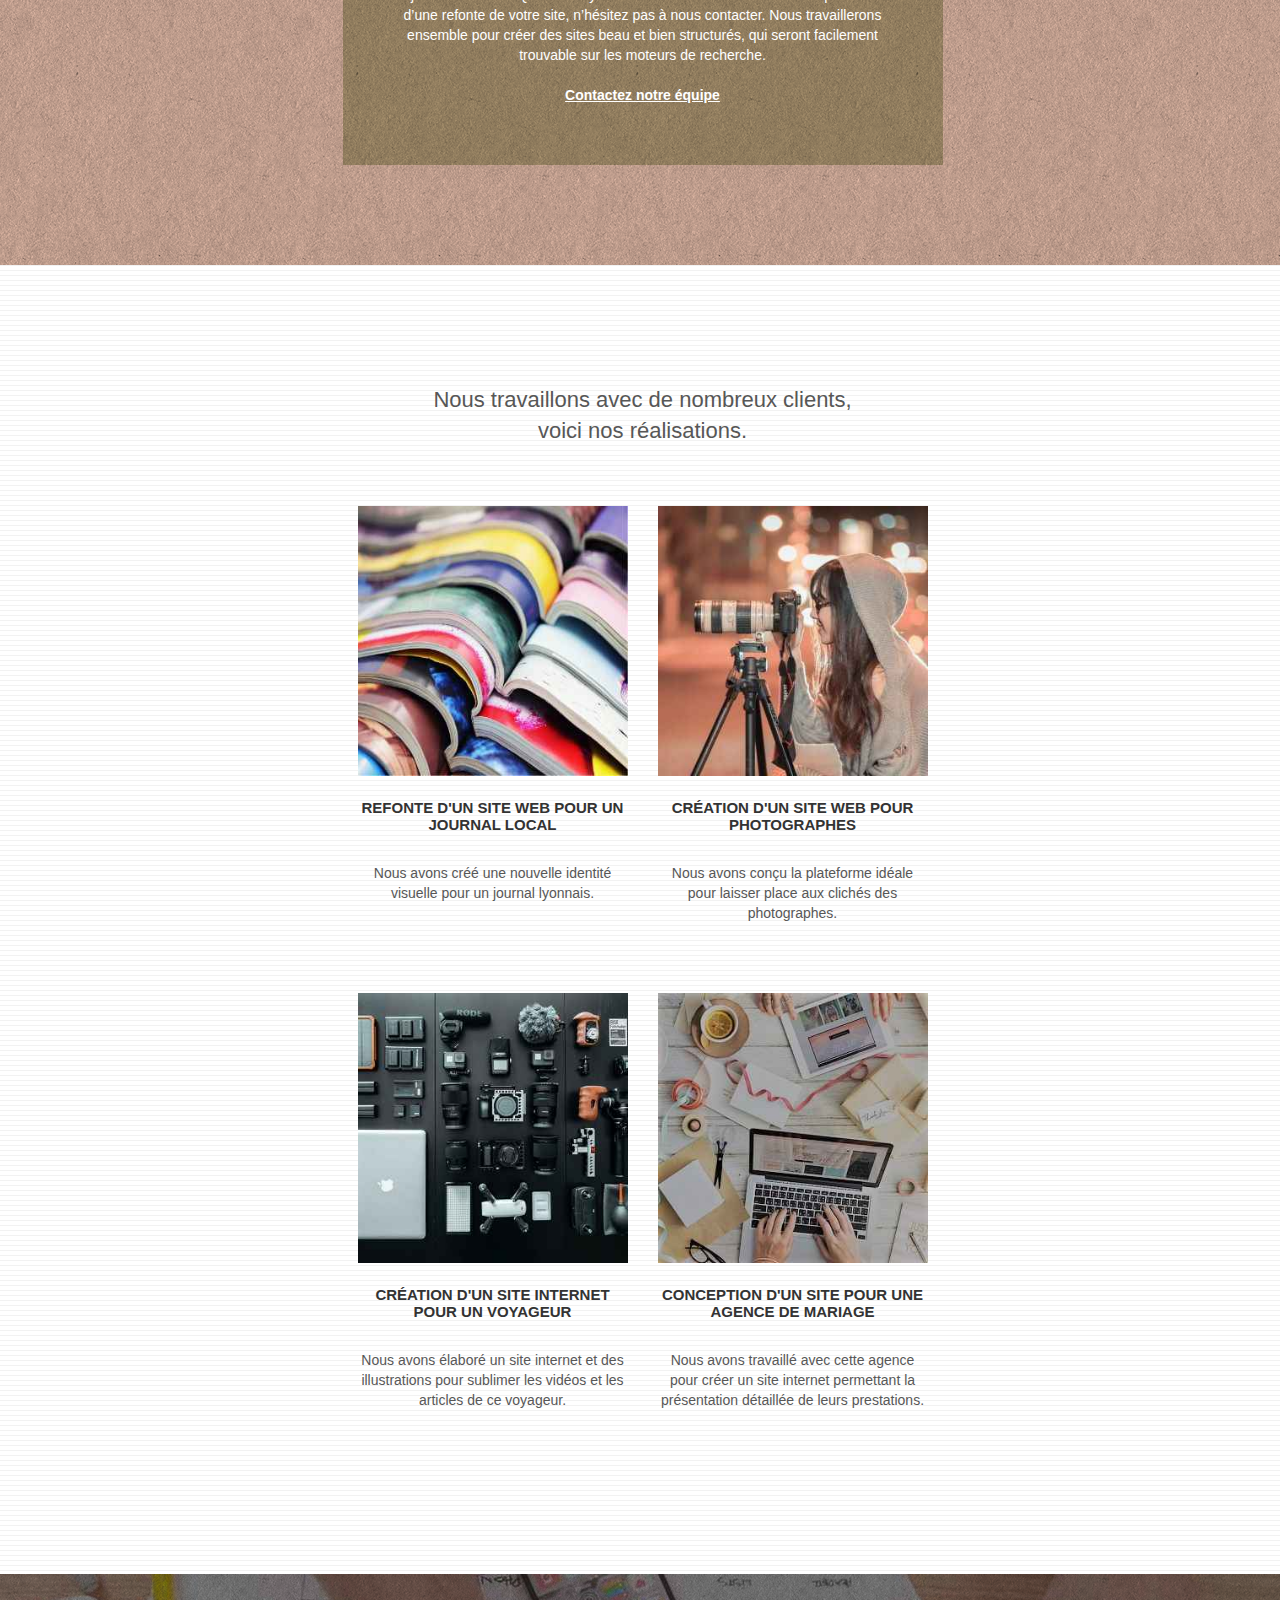
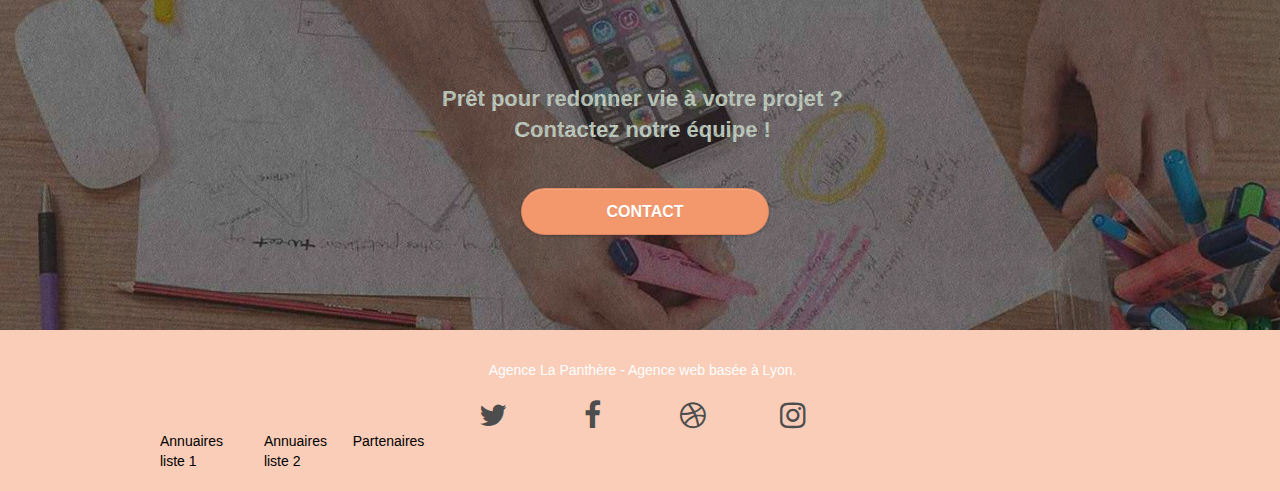
==== commit bbdf8fda: "ajustement image" ====
--- a/index.html
+++ b/index.html
@@ -58,7 +58,7 @@
 	<div class="container bloc-lg">
 		<div class="row tight-width-whitespace">
 			<div class="col-sm-12">
-				<img src="img/logo_11zon .jpg" class="center-block image-resize-mode" width="100" height="100" alt="Agence La Panthère, agence web paris, création logo paris" />
+				<img src="img/logo_11zon.jpg" class="center-block image-resize-mode" width="100" height="100" alt="Agence La Panthère, agence web paris, création logo paris" />
 				<h1 class="text-center hero-bloc-text tc-white ">
 					Agence La Panthère
 				</h1>
--- a/style.min.css
+++ b/style.min.css
@@ -843,11 +843,11 @@
 }
 
 .bg-banniere {
-    background-image: url(img/agence-la-panthere_11zon.jpg)
+    background-image: url(img/agence-la-panthere_11zon_11zon.jpg)
 }
 
 .bg-presentation {
-    background-image: url(img/image-de-presentation_compress_11zon.jpg)
+    background-image: url(img/image-de-presentation_compress_11zon_11zon.jpg)
 }
 
 @media (max-width:1024px) {
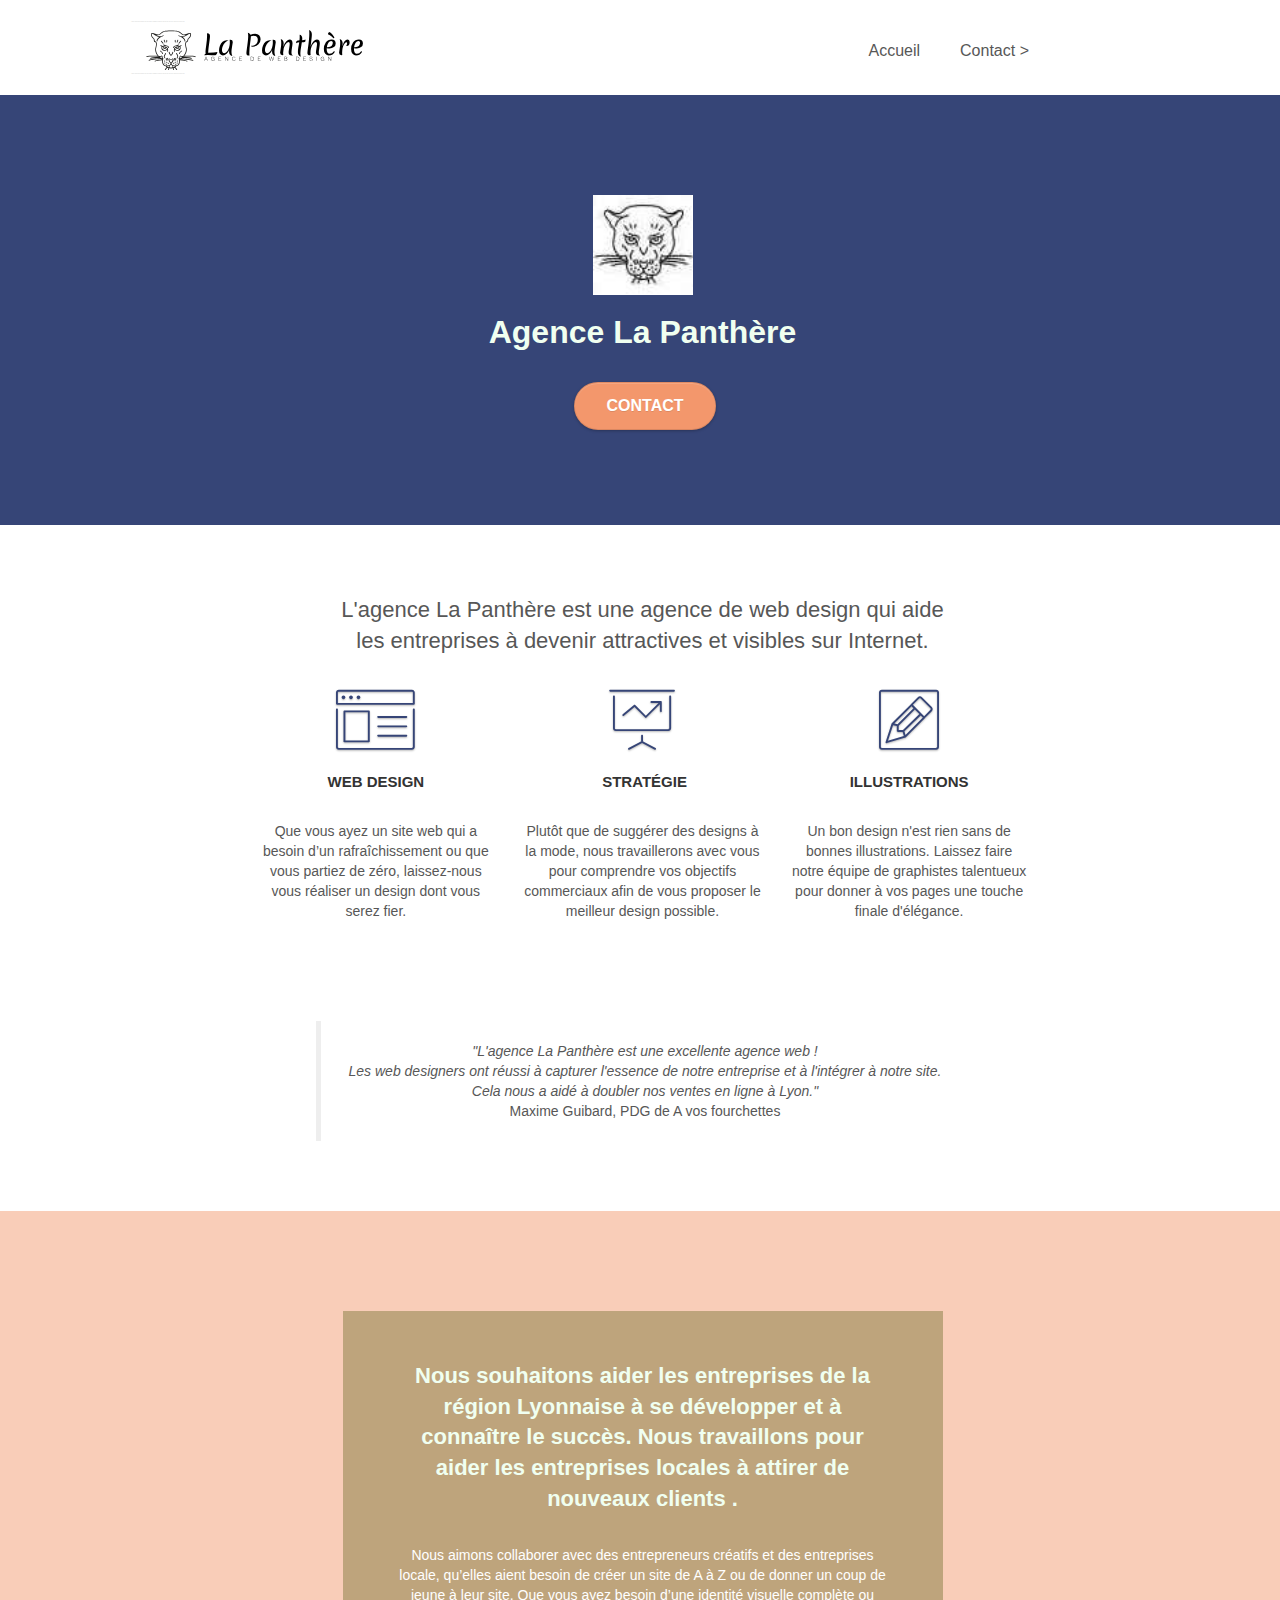
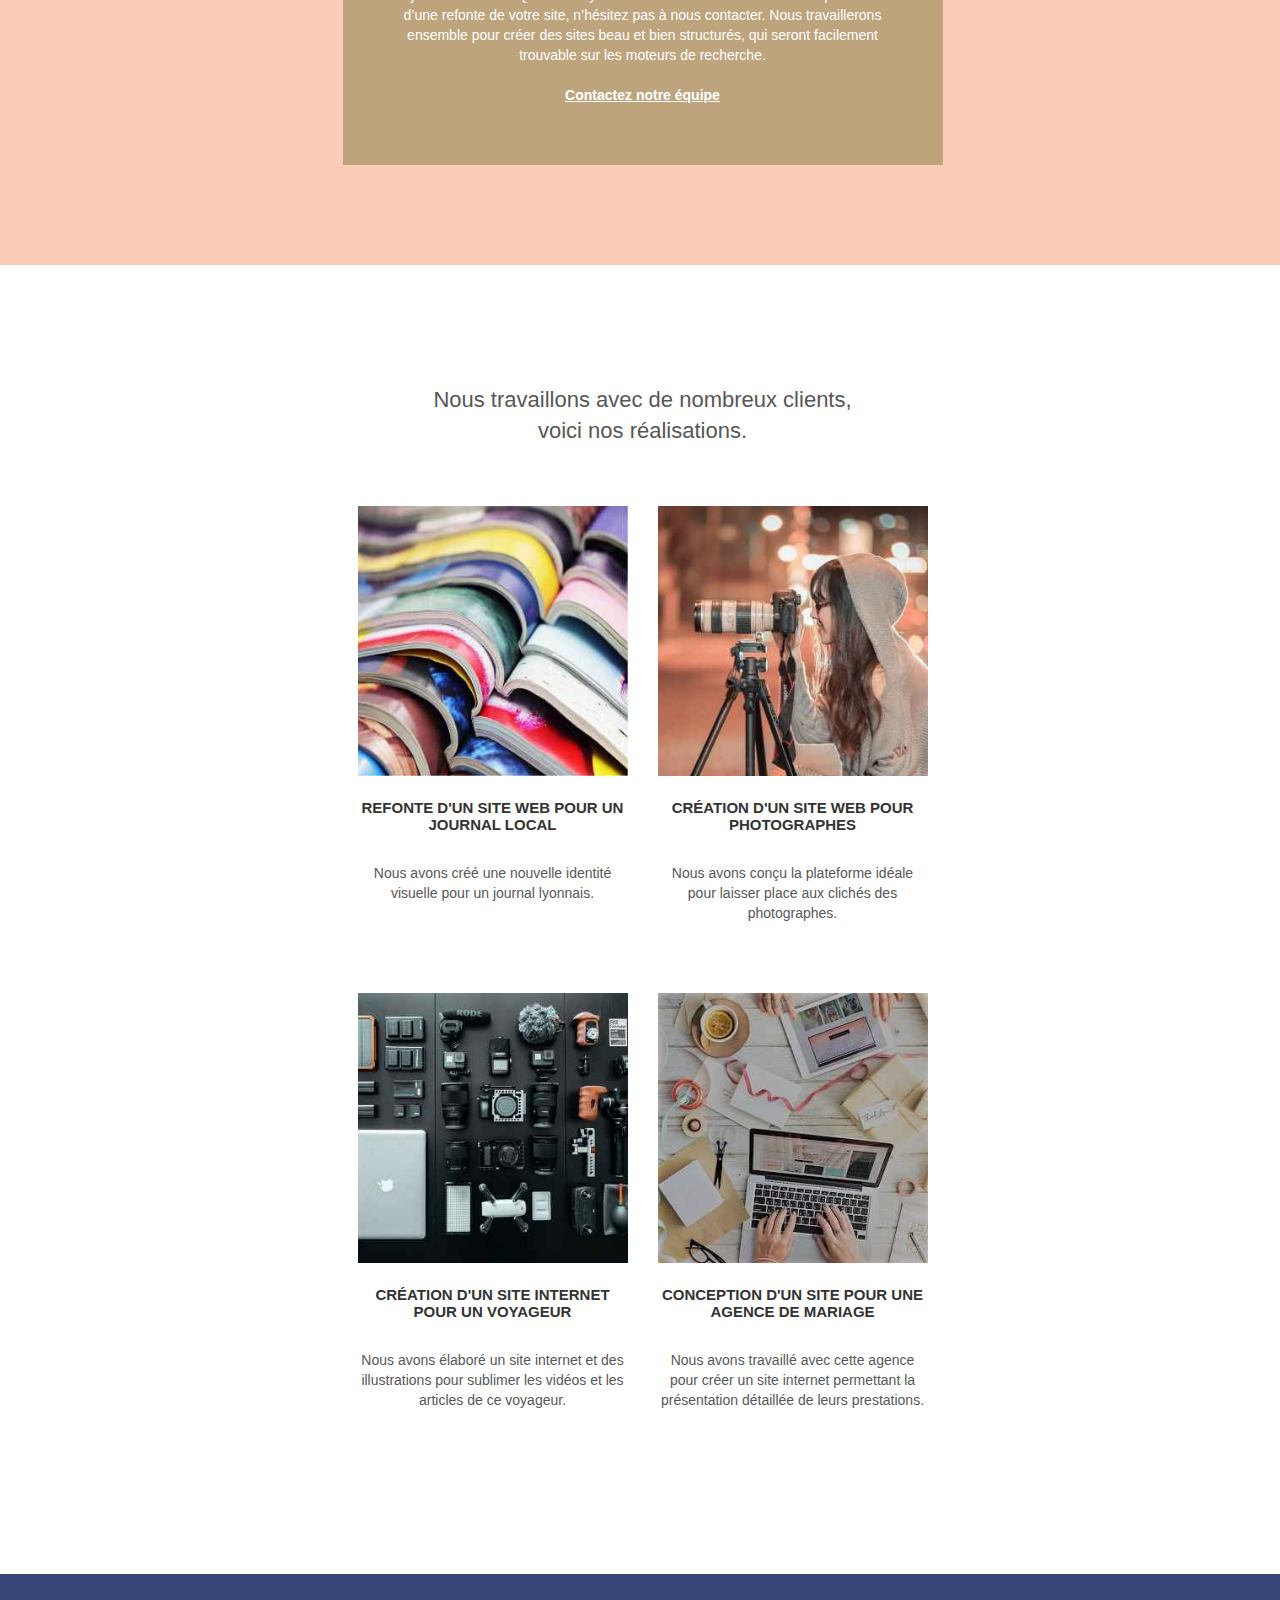
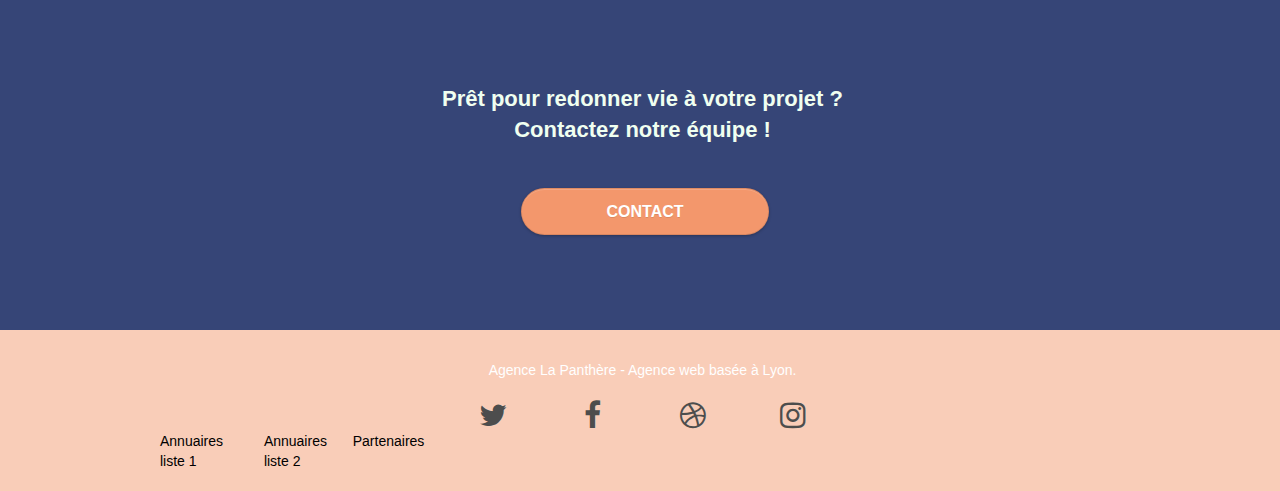
==== commit cedb645b: "deplacement fichier style.min.css" ====
--- a/index.html
+++ b/index.html
@@ -9,7 +9,7 @@
     <link rel="shortcut icon" type="image/png" href="favicon.jpg">
     
 	<link rel="stylesheet" type="text/css" href="./css/bootstrap.min.css">
-	<link rel="stylesheet" type="text/css" href="style.min.css">
+	<link rel="stylesheet" type="text/css" href="./css/style.min.css">
 	<link rel="stylesheet" type="text/css" href="./css/font-awesome.min.css">
 	<link rel="stylesheet" type="text/css" href="./css/et-line.min.css">
 	
--- a/css/style.min.css
+++ b/css/style.min.css
@@ -0,0 +1,1119 @@
+body {
+    margin: 0;
+    padding: 0;
+    background: #FFF;
+    overflow-x: hidden;
+    -webkit-font-smoothing: antialiased;
+    -moz-osx-font-smoothing: grayscale
+}
+
+a,
+button {
+    transition: all .3s ease-in-out;
+    outline: none !important
+}
+
+a:hover {
+    text-decoration: none;
+    cursor: pointer
+}
+
+#page-loading-blocs-notifaction {
+    position: fixed;
+    top: 0;
+    bottom: 0;
+    width: 100%;
+    z-index: 100000;
+    background: #FFF url(img/pageload-spinner.gif) no-repeat center center
+}
+
+.bloc {
+    width: 100%;
+    clear: both;
+    background: 50% 50% no-repeat;
+    padding: 0 50px;
+    -webkit-background-size: cover;
+    -moz-background-size: cover;
+    -o-background-size: cover;
+    background-size: cover;
+    position: relative
+}
+
+.bloc .container {
+    padding-left: 5px;
+    padding-right: 0
+}
+
+.bloc-lg {
+    padding: 100px 50px
+}
+
+.bloc-md {
+    padding: 50px
+}
+
+.bloc-sm {
+    padding: 20px 50px
+}
+
+.bg-center,
+.bg-l-edge,
+.bg-r-edge,
+.bg-t-edge,
+.bg-b-edge,
+.bg-tl-edge,
+.bg-bl-edge,
+.bg-tr-edge,
+.bg-br-edge,
+.bg-repeat {
+    -webkit-background-size: auto !important;
+    -moz-background-size: auto !important;
+    -o-background-size: auto !important;
+    background-size: auto !important
+}
+
+.bg-repeat {
+    background: repeat
+}
+
+.bg-t-edge {
+    background: top no-repeat
+}
+
+.bloc-bg-texture::before {
+    content: "";
+    background-size: 2px 2px;
+    position: absolute;
+    top: 0;
+    bottom: 0;
+    left: 0;
+    right: 0
+}
+
+.texture-paper::before {
+    background: url(img/texture-paper.bmp);
+    background-size: 280px 280px
+}
+
+.b-parallax {
+    background-attachment: fixed
+}
+
+.d-bloc {
+    color: #000
+}
+
+.d-bloc button:hover {
+    color: rgba(255, 255, 255, .9)
+}
+
+.d-bloc .icon-round,
+.d-bloc .icon-square,
+.d-bloc .icon-rounded,
+.d-bloc .icon-semi-rounded-a,
+.d-bloc .icon-semi-rounded-b {
+    border-color: rgba(255, 255, 255, .9)
+}
+
+.d-bloc .divider-h span {
+    border-color: rgba(255, 255, 255, .2)
+}
+
+.d-bloc .a-btn,
+.d-bloc .navbar a,
+.d-bloc .navbar-brand,
+.d-bloc a .icon-sm,
+.d-bloc a .icon-md,
+.d-bloc a .icon-lg,
+.d-bloc a .icon-xl,
+.d-bloc h1 a,
+.d-bloc h2 a,
+.d-bloc h3 a,
+.d-bloc h4 a,
+.d-bloc h5 a,
+.d-bloc h6 a,
+.d-bloc p a {
+    color: #4d4d4d
+}
+
+.d-bloc .a-btn:hover,
+.d-bloc .navbar a:hover,
+.d-bloc .navbar-brand:hover,
+.d-bloc a:hover .icon-sm,
+.d-bloc a:hover .icon-md,
+.d-bloc a:hover .icon-lg,
+.d-bloc a:hover .icon-xl,
+.d-bloc h1 a:hover,
+.d-bloc h2 a:hover,
+.d-bloc h3 a:hover,
+.d-bloc h4 a:hover,
+.d-bloc h5 a:hover,
+.d-bloc h6 a:hover,
+.d-bloc p a:hover {
+    color: rgba(255, 255, 255, 1)
+}
+
+.d-bloc .navbar-toggle .icon-bar {
+    background: rgba(255, 255, 255, 1)
+}
+
+.d-bloc .btn-wire,
+.d-bloc .btn-wire:hover {
+    color: rgba(255, 255, 255, 1);
+    border-color: rgba(255, 255, 255, 1)
+}
+
+.d-bloc .panel {
+    color: rgba(0, 0, 0, .5)
+}
+
+.d-bloc .panel button:hover {
+    color: rgba(0, 0, 0, .7)
+}
+
+.d-bloc .panel icon {
+    border-color: rgba(0, 0, 0, .7)
+}
+
+.d-bloc .panel .divider-h span {
+    border-color: rgba(0, 0, 0, .1)
+}
+
+.d-bloc .panel .a-btn {
+    color: #4d4d4d
+}
+
+.d-bloc .panel .a-btn:hover {
+    color: rgba(0, 0, 0, 1)
+}
+
+.d-bloc .panel .btn-wire,
+.d-bloc .panel .btn-wire:hover {
+    color: rgba(0, 0, 0, .7);
+    border-color: rgba(0, 0, 0, .3)
+}
+
+.d-bloc .panel,
+.l-bloc {
+    color: rgba(0, 0, 0, .5)
+}
+
+.d-bloc .panel button:hover,
+.l-bloc button:hover {
+    color: rgba(0, 0, 0, .7)
+}
+
+.l-bloc .icon-round,
+.l-bloc .icon-square,
+.l-bloc .icon-rounded,
+.l-bloc .icon-semi-rounded-a,
+.l-bloc .icon-semi-rounded-b {
+    border-color: rgba(0, 0, 0, .7)
+}
+
+.d-bloc .panel .divider-h span,
+.l-bloc .divider-h span {
+    border-color: rgba(0, 0, 0, .1)
+}
+
+.d-bloc .panel .a-btn,
+.l-bloc .a-btn,
+.l-bloc .navbar a,
+.l-bloc .navbar-brand,
+.l-bloc a .icon-sm,
+.l-bloc a .icon-md,
+.l-bloc a .icon-lg,
+.l-bloc a .icon-xl,
+.l-bloc h1 a,
+.l-bloc h2 a,
+.l-bloc h3 a,
+.l-bloc h4 a,
+.l-bloc h5 a,
+.l-bloc h6 a,
+.l-bloc p a {
+    color: rgba(0, 0, 0, .6)
+}
+
+.d-bloc .panel .a-btn:hover,
+.l-bloc .a-btn:hover,
+.l-bloc .navbar a:hover,
+.l-bloc .navbar-brand:hover,
+.l-bloc a:hover .icon-sm,
+.l-bloc a:hover .icon-md,
+.l-bloc a:hover .icon-lg,
+.l-bloc a:hover .icon-xl,
+.l-bloc h1 a:hover,
+.l-bloc h2 a:hover,
+.l-bloc h3 a:hover,
+.l-bloc h4 a:hover,
+.l-bloc h5 a:hover,
+.l-bloc h6 a:hover,
+.l-bloc p a:hover {
+    color: rgba(0, 0, 0, 1)
+}
+
+.l-bloc .navbar-toggle .icon-bar {
+    color: rgba(0, 0, 0, .6)
+}
+
+.d-bloc .panel .btn-wire,
+.d-bloc .panel .btn-wire:hover,
+.l-bloc .btn-wire,
+.l-bloc .btn-wire:hover {
+    color: rgba(0, 0, 0, .7);
+    border-color: rgba(0, 0, 0, .3)
+}
+
+.voffset {
+    margin-top: 30px
+}
+
+.voffset-lg {
+    margin-top: 80px
+}
+
+.row-no-gutters {
+    margin-right: 0;
+    margin-left: 0
+}
+
+.row.row-no-gutters > [class^="col-"],
+.row.row-no-gutters > [class*=" col-"] {
+    padding-right: 0;
+    padding-left: 0
+}
+
+#bloc-1-hero h1 {
+    font-size: 32px
+}
+
+.navbar {
+    margin-bottom: 0;
+    z-index: 1
+}
+
+.navbar-brand {
+    height: auto;
+    padding: 3px 15px;
+    font-size: 25px;
+    font-weight: 400;
+    font-weight: 600;
+    line-height: 44px
+}
+
+.navbar-brand img {
+    max-height: 200px;
+    margin: 0 5px 0 0;
+    display: inline
+}
+
+.navbar-brand img[src$=svg] {
+    min-width: 100px
+}
+
+.nav-center .navbar-brand img {
+    margin: 0
+}
+
+.navbar .nav {
+    padding-top: 2px;
+    margin-right: 80px;
+    padding-left: 10px;
+    float: right;
+    z-index: 1;
+    list-style: none
+}
+
+.nav > li {
+    float: left;
+    margin-top: 4px;
+    margin-right: 10px;
+    font-size: 16px
+}
+
+.navbar-nav .open .dropdown-menu > li > a {
+    text-align: inherit
+}
+
+.nav > li a:hover,
+.nav > li a:focus {
+    background: transparent
+}
+
+.navbar-toggle {
+    margin: 10px 10px 0 0;
+    border: 0
+}
+
+.navbar-toggle:hover {
+    background: transparent !important
+}
+
+.navbar-toggle .icon-bar {
+    background-color: rgba(0, 0, 0, .5);
+    width: 26px
+}
+
+.nav-invert .navbar .nav {
+    float: left
+}
+
+.nav-invert .navbar-header,
+.nav-invert .navbar-brand {
+    float: right;
+    position: relative;
+    z-index: 2
+}
+
+@media (min-width:768px) {
+    .site-navigation {
+        position: absolute;
+        top: 50%;
+        right: 20px;
+        -webkit-transform: translateY(-50%);
+        transform: translate(0, -50%)
+    }
+
+    .nav > li .dropdown-menu a,
+    .nav > li .dropdown-menu a:hover {
+        color: #484848
+    }
+
+    .nav-invert .site-navigation {
+        left: 0;
+        right: 0
+    }
+
+    .nav-center {
+        text-align: center
+    }
+
+    .nav-center .navbar-header {
+        width: 100%
+    }
+
+    .nav-center .navbar-header,
+    .nav-center .navbar-brand,
+    .nav-center .nav > li {
+        float: none;
+        display: inline-block
+    }
+
+    .nav-center .site-navigation {
+        position: relative;
+        width: 100%;
+        right: 0;
+        margin-right: 0;
+        margin-top: 20px
+    }
+
+    .nav-center.mini-nav .navbar-toggle {
+        float: none;
+        margin: 10px auto 0
+    }
+}
+
+.nav > li > .dropdown a {
+    background: none !important;
+    display: block;
+    padding: 14px 15px
+}
+
+nav .caret {
+    margin: 0 5px
+}
+
+.dropdown-menu .dropdown-menu {
+    top: -8px;
+    left: 100%
+}
+
+.dropdown-menu .dropmenu-flow-right {
+    top: 100%;
+    left: 0;
+    margin-left: -1px;
+    border-top-left-radius: 0;
+    border-top-right-radius: 0
+}
+
+.dropdown-menu .dropdown span {
+    border: 4px solid #000;
+    border-top-color: transparent;
+    border-right-color: transparent;
+    border-bottom-color: transparent;
+    margin: 6px -5px 0 0 !important;
+    float: right
+}
+
+.mg-md {
+    margin-top: 10px;
+    margin-bottom: 20px
+}
+
+.mg-lg {
+    margin-top: 10px;
+    margin-bottom: 40px
+}
+
+.btn {
+    margin: 0 -5px -5px 0
+}
+
+.btn.pull-right {
+    margin: 0 0 5px 5px
+}
+
+.btn-d,
+.btn-d:hover,
+.btn-d:focus {
+    color: #FFF;
+    background: rgba(0, 0, 0, .3)
+}
+
+button {
+    outline: none !important
+}
+
+.btn-rd {
+    border-radius: 40px
+}
+
+.btn-clean {
+    border: 1px solid rgba(0, 0, 0, .08);
+    border-bottom-color: rgba(0, 0, 0, .1);
+    text-shadow: 0 1px 0 rgba(0, 0, 1, .1);
+    box-shadow: 0 1px 3px rgba(0, 0, 1, .25), inset 0 1px 0 0 rgba(255, 255, 255, .15)
+}
+
+.icon-md {
+    font-size: 30px !important
+}
+
+.icon-lg {
+    font-size: 60px !important
+}
+
+.sm-shadow {
+    text-shadow: 0 1px 2px rgba(0, 0, 0, .3)
+}
+
+.panel-sq,
+.panel-sq .panel-heading,
+.panel-sq .panel-footer {
+    border-radius: 0
+}
+
+.panel-rd {
+    border-radius: 30px
+}
+
+.panel-rd .panel-heading {
+    border-radius: 29px 29px 0 0
+}
+
+.panel-rd .panel-footer {
+    border-radius: 0 0 29px 29px
+}
+
+.form-control {
+    border-color: rgba(0, 0, 0, .1);
+    box-shadow: none;
+    width: 50%
+}
+
+.scrollToTop {
+    width: 40px;
+    height: 40px;
+    position: fixed;
+    bottom: 20px;
+    right: 20px;
+    opacity: 0;
+    z-index: 500;
+    transition: all .3s ease-in-out
+}
+
+.scrollToTop span {
+    margin-top: 6px
+}
+
+.showScrollTop {
+    font-size: 14px;
+    opacity: 1
+}
+
+a[data-lightbox] {
+    position: relative;
+    display: block;
+    text-align: center
+}
+
+a[data-lightbox]:hover::before {
+    content: "+";
+    font-family: "HelveticaNeue-Light", "Helvetica Neue Light", "Helvetica Neue", Helvetica, Arial;
+    font-size: 32px;
+    width: 50px;
+    height: 50px;
+    margin-left: -25px;
+    border-radius: 50%;
+    background: rgba(0, 0, 0, .6);
+    color: #FFF;
+    font-weight: 100;
+    z-index: 1;
+    position: absolute;
+    top: 50%;
+    -webkit-transform: translateY(-50%);
+    transform: translateY(-50%)
+}
+
+a[data-lightbox]:hover img {
+    opacity: .6;
+    -webkit-animation-fill-mode: none;
+    animation-fill-mode: none
+}
+
+#lightbox-modal {
+    display: flex;
+    align-items: center
+}
+
+#lightbox-modal .modal-dialog {
+    width: 90%;
+    max-width: 900px;
+    margin: 0 auto 0
+}
+
+#lightbox-modal .modal-dialog img {
+    max-height: 90vh;
+    margin: 0 auto
+}
+
+.lightbox-caption {
+    padding: 20px;
+    color: #FFF;
+    background: rgba(0, 0, 0, .5);
+    position: absolute;
+    left: 15px;
+    right: 15px;
+    bottom: 5px
+}
+
+.close-lightbox {
+    color: #FFF;
+    font-size: 30px;
+    position: absolute;
+    top: 20px;
+    right: 20px;
+    z-index: 20;
+    background: rgba(0, 0, 0, .5);
+    border: none;
+    line-height: 30px;
+    padding: 0 9px 5px;
+    opacity: .3
+}
+
+.close-lightbox:hover,
+.next-lightbox:hover,
+.prev-lightbox:hover {
+    opacity: 1;
+    color: #FFF
+}
+
+.next-lightbox,
+.prev-lightbox {
+    font-size: 20px;
+    color: rgba(255, 255, 255, .9);
+    background: rgba(0, 0, 0, .5);
+    transition: all .2s ease-in-out;
+    position: absolute;
+    top: 45%;
+    z-index: 1;
+    opacity: .4
+}
+
+.next-lightbox {
+    padding: 6px 8px 1px 13px;
+    right: 25px
+}
+
+.prev-lightbox {
+    padding: 6px 13px 1px 10px;
+    left: 25px
+}
+
+.snapshot-lb .modal-body {
+    padding-bottom: 45px
+}
+
+.snapshot-lb .lightbox-caption {
+    padding: 0;
+    color: rgba(0, 0, 0, .5);
+    background: none
+}
+
+h1,
+h2,
+h3,
+h4,
+h5,
+h6,
+p,
+label,
+.btn,
+a {
+    font-family: "helvetica";
+    font-weight: 400;
+    color: #575757 !important
+}
+
+label {
+    line-height: 35px;
+    margin-right: 20px
+}
+
+.container {
+    max-width: 1000px
+}
+
+.hero-bloc-text {
+    font-size: 38px
+}
+
+.hero-bloc-text-sub {
+    font-size: 36px
+}
+
+.statement-bloc-text {
+    line-height: 26px;
+    font-style: italic;
+    font-size: 20px;
+    text-align: center;
+    font-weight: lighter;
+    max-width: 520px;
+    margin: auto auto auto auto
+}
+
+p {
+    font-size: 14px;
+    padding-top: 10px;
+    padding-bottom: 10px
+}
+
+.tight-width-whitespace {
+    max-width: 600px;
+    margin: auto auto auto auto
+}
+
+.h1 {
+    font-size: 20px;
+    font-family: "Open Sans"
+}
+
+.cta-hero {
+    margin-top: 22px;
+    color: #FFFFFF !important;
+    text-transform: uppercase;
+    padding: 12px 28px 12px 28px;
+    font-size: 16px;
+    font-weight: 700
+}
+
+.social {
+    max-width: 400px;
+    margin: auto
+}
+
+h2 {
+    font-size: 22px;
+    line-height: 1.4em
+}
+
+h3 {
+    font-size: 15px;
+    text-transform: uppercase;
+    font-weight: 700;
+    color: #333333 !important
+}
+
+.med-width-whitespace {
+    max-width: 800px;
+    margin: auto auto auto auto;
+    box-shadow: 0 0 0 #000
+}
+
+h1 {
+    color: #333333 !important
+}
+
+h4 {
+    color: #333333 !important
+}
+
+.icons {
+    margin-bottom: 14px;
+    margin-top: 24px
+}
+
+.white {
+    color: #FFFFFF !important
+}
+
+.portfolio-thumb {
+    margin-bottom: 24px;
+    margin-right: 10px
+}
+
+.portfolio-row {
+    margin-bottom: 44px;
+    margin-top: 50px
+}
+
+.avatar {
+    box-shadow: 0 4px 9px rgba(0, 0, 0, .3)
+}
+
+.black-background {
+    background-color: rgba(165, 147, 99, .7);
+    padding: 40px 40px 40px 40px
+}
+
+.bold-link {
+    font-weight: 900;
+    text-decoration: underline !important
+}
+
+.bgc-white {
+    background-color: #FFF
+}
+
+.bgc-dark-slate-blue {
+    background-color: #364577
+}
+
+.bgc-atomic-tangerine {
+    background-color: #f9cdb8
+}
+
+.tc-white {
+    color: #F0FFF0 !important;
+    font-weight: 700
+}
+
+.btn-atomic-tangerine {
+    background: #F3976C;
+    color: #FFFFFF !important;
+    width: 25%
+}
+
+.btn-atomic-tangerine:hover {
+    background: #c27956 !important;
+    color: #FFFFFF !important
+}
+
+.btn-atomic-tangerine:focus {
+    background: #ec5813
+}
+
+.ltc-white {
+    color: #FFFFFF !important
+}
+
+.ltc-white:hover {
+    color: #cccccc !important
+}
+
+.ltc-atomic-tangerine {
+    color: #F3976C !important
+}
+
+.ltc-atomic-tangerine:hover {
+    color: #c27956 !important
+}
+
+.icon-dark-slate-blue {
+    color: #364577 !important;
+    border-color: #364577 !important
+}
+
+.bg-dots-bg {
+    background-image: url(img/dots-bg.bmp)
+}
+
+.bg-lines-h2-bg {
+    background-image: url(img/lines-h2-bg.bmp)
+}
+
+.bg-banniere {
+    background-image: url(img/agence-la-panthere_11zon_11zon.jpg)
+}
+
+.bg-presentation {
+    background-image: url(img/image-de-presentation_compress_11zon_11zon.jpg)
+}
+
+@media (max-width:1024px) {
+    .bloc {
+        padding-left: 20px;
+        padding-right: 20px
+    }
+
+    .bloc.full-width-bloc,
+    .bloc-tile-2.full-width-bloc .container,
+    .bloc-tile-3.full-width-bloc .container,
+    .bloc-tile-4.full-width-bloc .container {
+        padding-left: 0;
+        padding-right: 0
+    }
+}
+
+@media (max-width:992px) and (min-width:768px) {
+    .navbar .nav {
+        max-width: 80%
+    }
+
+    .nav-center.navbar .nav {
+        max-width: 100%
+    }
+}
+
+@media only screen and (min-width:768px) and (max--width:1024px) and (orientation:landscape) {
+    .b-parallax {
+        background-attachment: scroll
+    }
+}
+
+@media only screen and (minwidth:1024px) and (max-width:1366px) and (-webkit-min-device-pixel-ratio:1.5) {
+    .b-parallax {
+        background-attachment: scroll
+    }
+}
+
+@media (max-width:991px) {
+    .container {
+        width: 90%
+    }
+
+    .b-parallax {
+        background-attachment: scroll
+    }
+
+    .page-container,
+    #hero-bloc {
+        overflow-x: hidden;
+        position: relative
+    }
+
+    .bloc {
+        padding-left: 0;
+        padding-right: 0
+    }
+
+    .bloc-group,
+    .bloc-group .bloc {
+        display: block;
+        width: 100%
+    }
+
+    .bloc-fill-screen .fill-bloc-top-edge,
+    .bloc-fill-screen .fill-bloc-bottom-edge {
+        padding: 0 20px;
+        padding-left: 0;
+        padding-right: 0
+    }
+}
+
+@media (max-width:767px) {
+    .page-container {
+        overflow-x: hidden;
+        position: relative
+    }
+
+    h1,
+    h2,
+    h3,
+    h4,
+    h5,
+    h6,
+    p,
+    #disqus_thread {
+        padding-left: 12px !important;
+        padding-right: 12px !important
+    }
+
+    .b-parallax {
+        background-attachment: scroll
+    }
+
+    .navbar .nav {
+        padding-top: 0;
+        margin-right: 0;
+        border-top: 1px solid rgba(0, 0, 0, .2);
+        float: none !important
+    }
+
+    .navbar.row {
+        margin-left: 0;
+        margin-right: 0
+    }
+
+    .site-navigation {
+        position: inherit;
+        -webkit-transform: none;
+        -ms-transform: none;
+        transform: none
+    }
+
+    .nav > li {
+        margin-top: 0;
+        border-bottom: 1px solid rgba(0, 0, 0, .1);
+        background: rgba(0, 0, 0, .05);
+        text-align: left;
+        padding-left: 15px;
+        padding-bottom: 15px;
+        width: 100%
+    }
+
+    .nav > li:hover {
+        background: rgba(0, 0, 0, .08)
+    }
+
+    .dropdown .dropdown a .caret {
+        float: none;
+        margin: 5px 0 0 10px !important;
+        border: 4px solid #000;
+        border-bottom-color: transparent;
+        border-right-color: transparent;
+        border-left-color: transparent
+    }
+
+    #hero-bloc .navbar .nav {
+        background: rgba(0, 0, 0, .8)
+    }
+
+    #hero-bloc .navbar .nav a {
+        color: rgba(255, 255, 255, .6)
+    }
+
+    .hero {
+        padding: 50px 0
+    }
+
+    .hero-nav {
+        left: -1px;
+        right: -1px
+    }
+
+    .navbar-collapse {
+        padding: 0;
+        overflow-x: hidden;
+        -webkit-box-shadow: none;
+        box-shadow: none
+    }
+
+    .navbar-brand img {
+        max-height: 40px;
+        width: auto
+    }
+
+    .nav-invert .navbar-header {
+        float: none;
+        width: 100%
+    }
+
+    .nav-invert .navbar-toggle {
+        float: left;
+        margin-left: 10px
+    }
+
+    .bloc {
+        padding-left: 0;
+        padding-right: 0
+    }
+
+    .bloc-xxl,
+    .bloc-xl,
+    .bloc-lg {
+        padding: 40px 0
+    }
+
+    .bloc-sm,
+    .bloc-md {
+        padding-left: 0;
+        padding-right: 0
+    }
+
+    .bloc-tile-2 .container,
+    .bloc-tile-3 .container,
+    .bloc-tile-4 .container,
+    .bloc-fill-screen .fill-bloc-top-edge,
+    .bloc-fill-screen .fill-bloc-bottom-edge {
+        padding-left: 0;
+        padding-right: 0
+    }
+
+    .a-block {
+        padding: 0 10px
+    }
+
+    .btn-dwn {
+        display: none
+    }
+
+    .voffset {
+        margin-top: 5px
+    }
+
+    .voffset-md {
+        margin-top: 20px
+    }
+
+    .voffset-lg {
+        margin-top: 30px
+    }
+
+    .form {
+        padding: 5px
+    }
+
+    .form-control {
+        width: 100%
+    }
+
+    .btn-atomic-tangerine {
+        width: 100%
+    }
+
+    .close-lightbox {
+        display: inline-block
+    }
+
+    .blocsapp-device-iphone5 {
+        background-size: 216px 425px;
+        padding-top: 60px;
+        width: 216px;
+        height: 425px
+    }
+
+    .blocsapp-device-iphone5 img {
+        width: 180px;
+        height: 320px
+    }
+}
+
+@media (max-width:400px) {
+    .bloc {
+        padding-left: 0;
+        padding-right: 0
+    }
+}
+
+@media (max-width:767px) {
+    .bloc-mob-center-text {
+        text-align: center
+    }
+
+    .social {
+        display: flex;
+        justify-content: space-around;
+        align-items: center
+    }
+}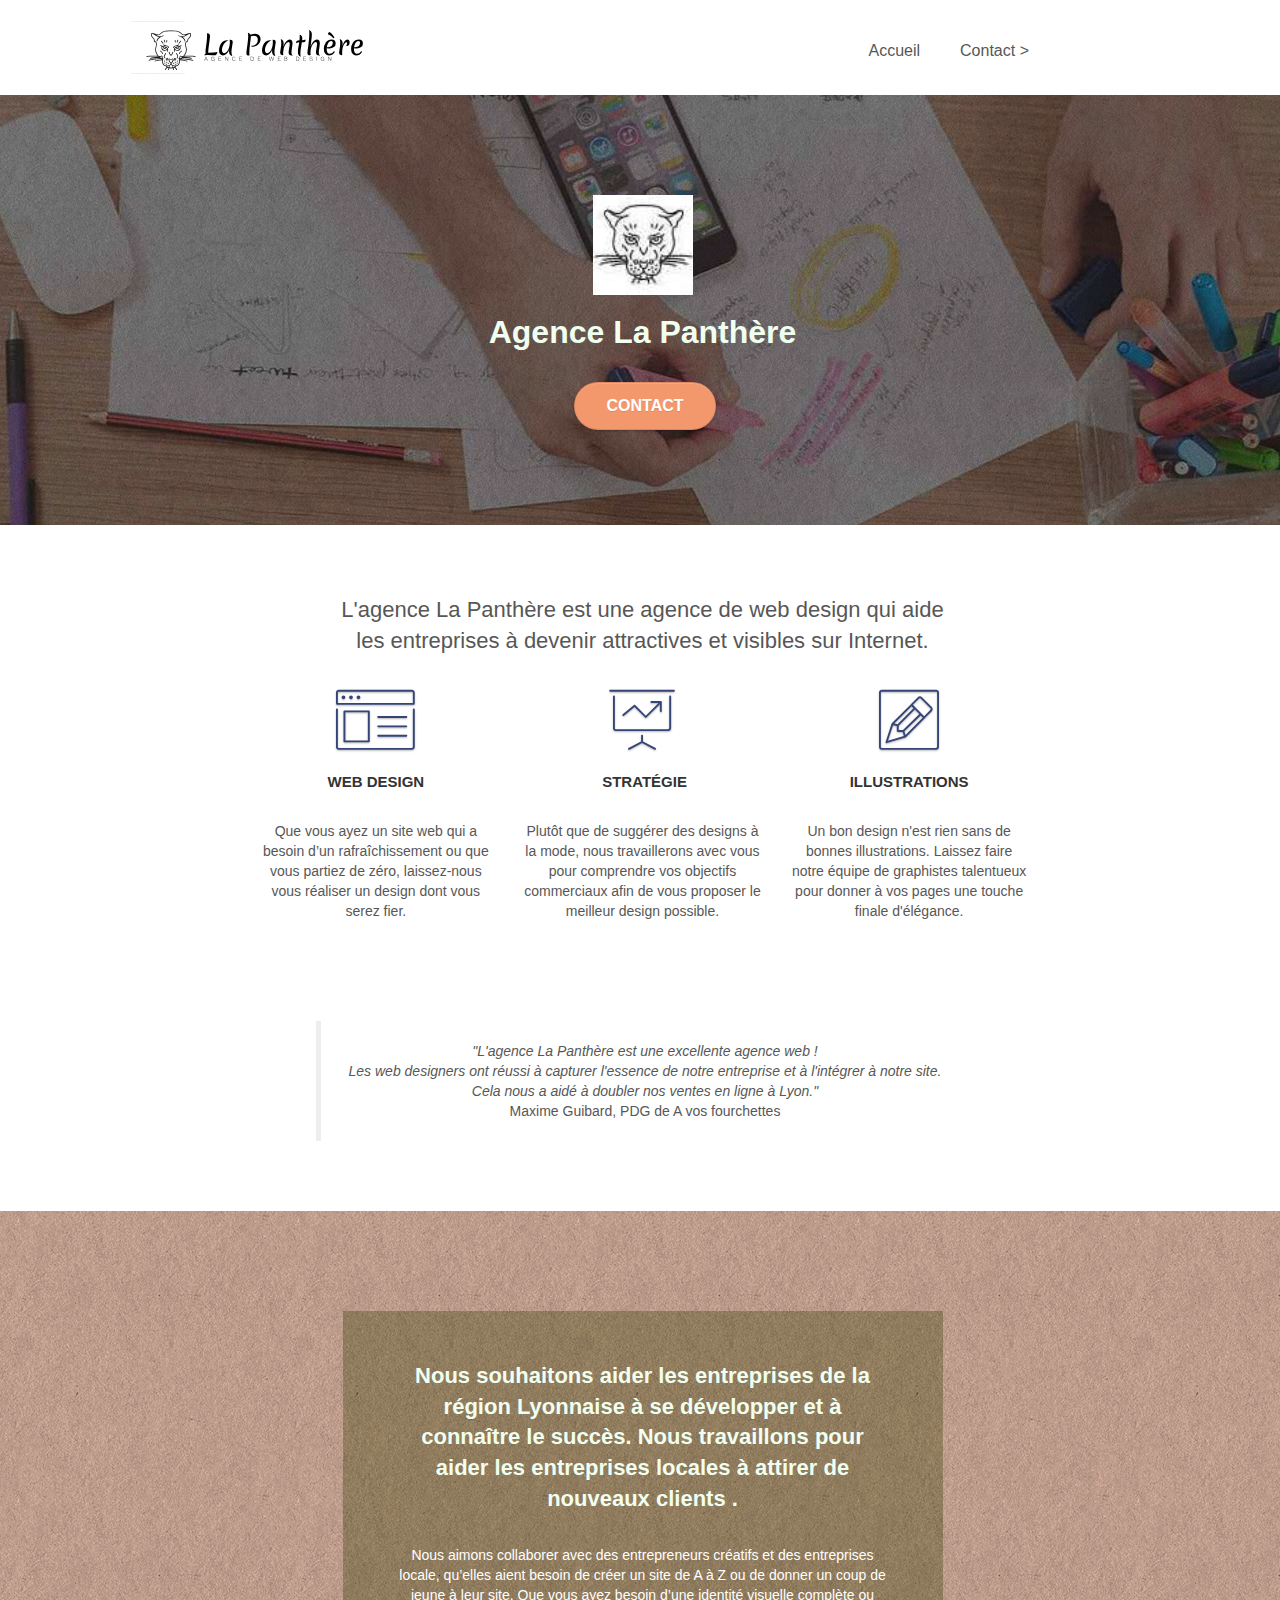
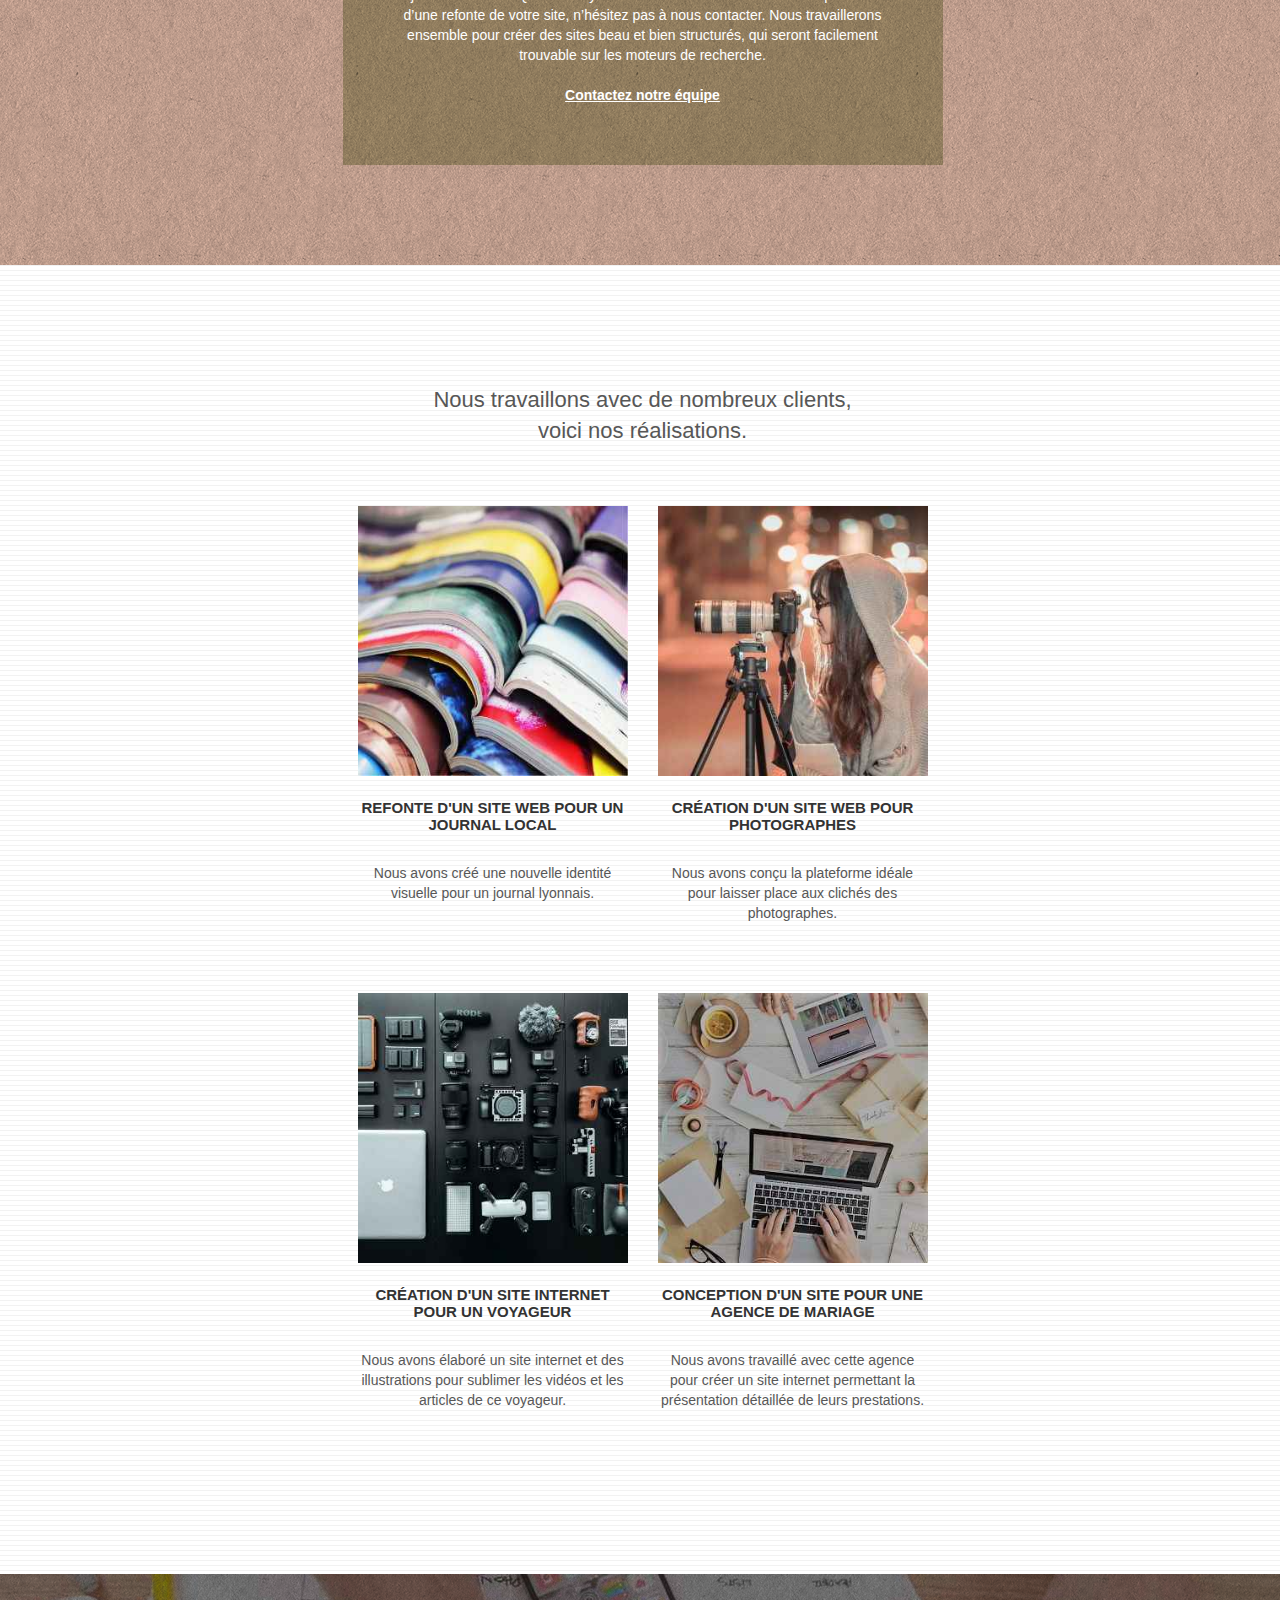
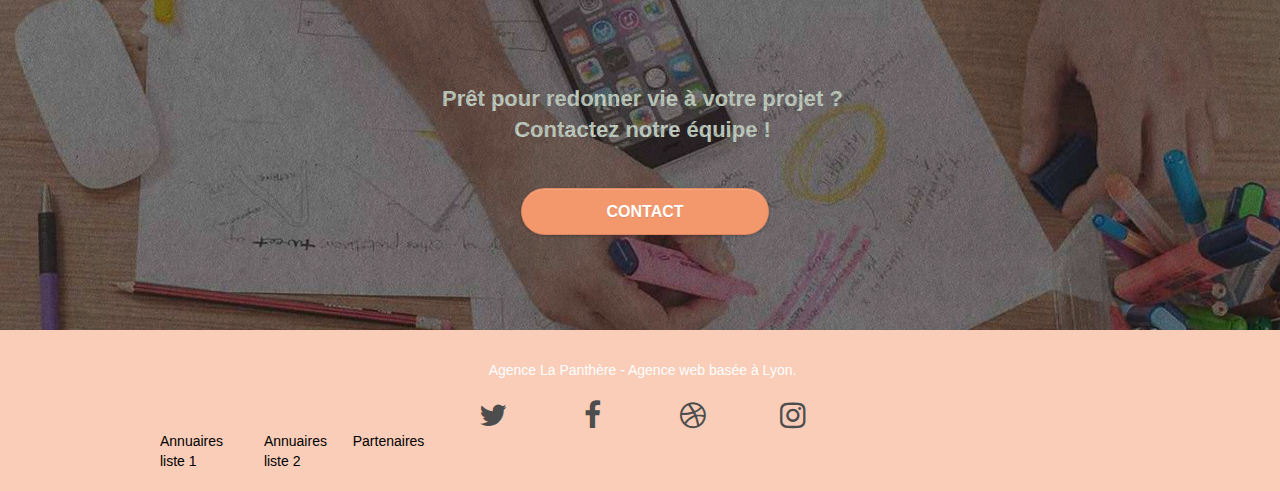
==== commit 7ffc7ef1: "remise en place du fichier style.min.css et suppression script dans keywords placé dans style .css" ====
--- a/index.html
+++ b/index.html
@@ -9,7 +9,7 @@
     <link rel="shortcut icon" type="image/png" href="favicon.jpg">
     
 	<link rel="stylesheet" type="text/css" href="./css/bootstrap.min.css">
-	<link rel="stylesheet" type="text/css" href="./css/style.min.css">
+	<link rel="stylesheet" type="text/css" href="style.min.css">
 	<link rel="stylesheet" type="text/css" href="./css/font-awesome.min.css">
 	<link rel="stylesheet" type="text/css" href="./css/et-line.min.css">
 	
@@ -31,9 +31,9 @@
 
 		<nav class="navbar row">
 			<div class="navbar-header">
-				<div class="keywords" style="color:#cccccc;font-size:1px;">Agence web à paris, stratégie web, web design, illustrations, design de site web, site web, web, internet, site internet, site</div>
+				<div class="keywords">Agence web à paris, stratégie web, web design, illustrations, design de site web, site web, web, internet, site internet, site</div>
 				<a class="navbar-brand" href="index.html"><img src="img/agence-la-panthere-monochrome.svg" alt="paris web design logo agence web meilleure agence" height="40" width="217"/></a>
-				<div class="keywords" style="color:#cccccc;font-size:1px;">Agence web à paris, stratégie web, web design, illustrations, design de site web, site web, web, internet, site internet, site</div>
+				<div class="keywords">Agence web à paris, stratégie web, web design, illustrations, design de site web, site web, web, internet, site internet, site</div>
 				<button id="nav-toggle" type="button" class="ui-navbar-toggle navbar-toggle" data-toggle="collapse" data-target=".navbar-1">
 					<span class="sr-only">Toggle navigation</span><span class="icon-bar"></span><span class="icon-bar"></span><span class="icon-bar"></span>
 				</button>
--- a/style.min.css
+++ b/style.min.css
@@ -0,0 +1,1124 @@
+body {
+    margin: 0;
+    padding: 0;
+    background: #FFF;
+    overflow-x: hidden;
+    -webkit-font-smoothing: antialiased;
+    -moz-osx-font-smoothing: grayscale
+}
+
+a,
+button {
+    transition: all .3s ease-in-out;
+    outline: none !important;
+}
+
+a:hover {
+    text-decoration: none;
+    cursor: pointer
+}
+
+#page-loading-blocs-notifaction {
+    position: fixed;
+    top: 0;
+    bottom: 0;
+    width: 100%;
+    z-index: 100000;
+    background: #FFF url(img/pageload-spinner.gif) no-repeat center center
+}
+
+.bloc {
+    width: 100%;
+    clear: both;
+    background: 50% 50% no-repeat;
+    padding: 0 50px;
+    -webkit-background-size: cover;
+    -moz-background-size: cover;
+    -o-background-size: cover;
+    background-size: cover;
+    position: relative
+}
+
+.bloc .container {
+    padding-left: 5px;
+    padding-right: 0
+}
+
+.bloc-lg {
+    padding: 100px 50px
+}
+
+.bloc-md {
+    padding: 50px
+}
+
+.bloc-sm {
+    padding: 20px 50px
+}
+
+.bg-center,
+.bg-l-edge,
+.bg-r-edge,
+.bg-t-edge,
+.bg-b-edge,
+.bg-tl-edge,
+.bg-bl-edge,
+.bg-tr-edge,
+.bg-br-edge,
+.bg-repeat {
+    -webkit-background-size: auto !important;
+    -moz-background-size: auto !important;
+    -o-background-size: auto !important;
+    background-size: auto !important
+}
+
+.bg-repeat {
+    background: repeat
+}
+
+.bg-t-edge {
+    background: top no-repeat
+}
+
+.bloc-bg-texture::before {
+    content: "";
+    background-size: 2px 2px;
+    position: absolute;
+    top: 0;
+    bottom: 0;
+    left: 0;
+    right: 0
+}
+
+.texture-paper::before {
+    background: url(img/texture-paper.bmp);
+    background-size: 280px 280px
+}
+
+.b-parallax {
+    background-attachment: fixed
+}
+
+.d-bloc {
+    color: #000
+}
+
+.d-bloc button:hover {
+    color: rgba(255, 255, 255, .9)
+}
+
+.d-bloc .icon-round,
+.d-bloc .icon-square,
+.d-bloc .icon-rounded,
+.d-bloc .icon-semi-rounded-a,
+.d-bloc .icon-semi-rounded-b {
+    border-color: rgba(255, 255, 255, .9)
+}
+
+.d-bloc .divider-h span {
+    border-color: rgba(255, 255, 255, .2)
+}
+
+.d-bloc .a-btn,
+.d-bloc .navbar a,
+.d-bloc .navbar-brand,
+.d-bloc a .icon-sm,
+.d-bloc a .icon-md,
+.d-bloc a .icon-lg,
+.d-bloc a .icon-xl,
+.d-bloc h1 a,
+.d-bloc h2 a,
+.d-bloc h3 a,
+.d-bloc h4 a,
+.d-bloc h5 a,
+.d-bloc h6 a,
+.d-bloc p a {
+    color: #4d4d4d
+}
+
+.d-bloc .a-btn:hover,
+.d-bloc .navbar a:hover,
+.d-bloc .navbar-brand:hover,
+.d-bloc a:hover .icon-sm,
+.d-bloc a:hover .icon-md,
+.d-bloc a:hover .icon-lg,
+.d-bloc a:hover .icon-xl,
+.d-bloc h1 a:hover,
+.d-bloc h2 a:hover,
+.d-bloc h3 a:hover,
+.d-bloc h4 a:hover,
+.d-bloc h5 a:hover,
+.d-bloc h6 a:hover,
+.d-bloc p a:hover {
+    color: rgba(255, 255, 255, 1)
+}
+
+.d-bloc .navbar-toggle .icon-bar {
+    background: rgba(255, 255, 255, 1)
+}
+
+.d-bloc .btn-wire,
+.d-bloc .btn-wire:hover {
+    color: rgba(255, 255, 255, 1);
+    border-color: rgba(255, 255, 255, 1)
+}
+
+.d-bloc .panel {
+    color: rgba(0, 0, 0, .5)
+}
+
+.d-bloc .panel button:hover {
+    color: rgba(0, 0, 0, .7)
+}
+
+.d-bloc .panel icon {
+    border-color: rgba(0, 0, 0, .7)
+}
+
+.d-bloc .panel .divider-h span {
+    border-color: rgba(0, 0, 0, .1)
+}
+
+.d-bloc .panel .a-btn {
+    color: #4d4d4d
+}
+
+.d-bloc .panel .a-btn:hover {
+    color: rgba(0, 0, 0, 1)
+}
+
+.d-bloc .panel .btn-wire,
+.d-bloc .panel .btn-wire:hover {
+    color: rgba(0, 0, 0, .7);
+    border-color: rgba(0, 0, 0, .3)
+}
+
+.d-bloc .panel,
+.l-bloc {
+    color: rgba(0, 0, 0, .5)
+}
+
+.d-bloc .panel button:hover,
+.l-bloc button:hover {
+    color: rgba(0, 0, 0, .7)
+}
+
+.l-bloc .icon-round,
+.l-bloc .icon-square,
+.l-bloc .icon-rounded,
+.l-bloc .icon-semi-rounded-a,
+.l-bloc .icon-semi-rounded-b {
+    border-color: rgba(0, 0, 0, .7)
+}
+
+.d-bloc .panel .divider-h span,
+.l-bloc .divider-h span {
+    border-color: rgba(0, 0, 0, .1)
+}
+
+.d-bloc .panel .a-btn,
+.l-bloc .a-btn,
+.l-bloc .navbar a,
+.l-bloc .navbar-brand,
+.l-bloc a .icon-sm,
+.l-bloc a .icon-md,
+.l-bloc a .icon-lg,
+.l-bloc a .icon-xl,
+.l-bloc h1 a,
+.l-bloc h2 a,
+.l-bloc h3 a,
+.l-bloc h4 a,
+.l-bloc h5 a,
+.l-bloc h6 a,
+.l-bloc p a {
+    color: rgba(0, 0, 0, .6)
+}
+
+.d-bloc .panel .a-btn:hover,
+.l-bloc .a-btn:hover,
+.l-bloc .navbar a:hover,
+.l-bloc .navbar-brand:hover,
+.l-bloc a:hover .icon-sm,
+.l-bloc a:hover .icon-md,
+.l-bloc a:hover .icon-lg,
+.l-bloc a:hover .icon-xl,
+.l-bloc h1 a:hover,
+.l-bloc h2 a:hover,
+.l-bloc h3 a:hover,
+.l-bloc h4 a:hover,
+.l-bloc h5 a:hover,
+.l-bloc h6 a:hover,
+.l-bloc p a:hover {
+    color: rgba(0, 0, 0, 1)
+}
+
+.l-bloc .navbar-toggle .icon-bar {
+    color: rgba(0, 0, 0, .6)
+}
+
+.d-bloc .panel .btn-wire,
+.d-bloc .panel .btn-wire:hover,
+.l-bloc .btn-wire,
+.l-bloc .btn-wire:hover {
+    color: rgba(0, 0, 0, .7);
+    border-color: rgba(0, 0, 0, .3)
+}
+
+.voffset {
+    margin-top: 30px
+}
+
+.voffset-lg {
+    margin-top: 80px
+}
+
+.row-no-gutters {
+    margin-right: 0;
+    margin-left: 0
+}
+
+.row.row-no-gutters > [class^="col-"],
+.row.row-no-gutters > [class*=" col-"] {
+    padding-right: 0;
+    padding-left: 0
+}
+
+#bloc-1-hero h1 {
+    font-size: 32px
+}
+
+.navbar {
+    margin-bottom: 0;
+    z-index: 1
+}
+
+.keywords {
+    color: #cccccc;
+    font-size: 1px;
+}
+
+.navbar-brand {
+    height: auto;
+    padding: 3px 15px;
+    font-size: 25px;
+    font-weight: 400;
+    font-weight: 600;
+    line-height: 44px
+}
+
+.navbar-brand img {
+    max-height: 200px;
+    margin: 0 5px 0 0;
+    display: inline
+}
+
+.navbar-brand img[src$=svg] {
+    min-width: 100px
+}
+
+.nav-center .navbar-brand img {
+    margin: 0
+}
+
+.navbar .nav {
+    padding-top: 2px;
+    margin-right: 80px;
+    padding-left: 10px;
+    float: right;
+    z-index: 1;
+    list-style: none
+}
+
+.nav > li {
+    float: left;
+    margin-top: 4px;
+    margin-right: 10px;
+    font-size: 16px
+}
+
+.navbar-nav .open .dropdown-menu > li > a {
+    text-align: inherit
+}
+
+.nav > li a:hover,
+.nav > li a:focus {
+    background: transparent
+}
+
+.navbar-toggle {
+    margin: 10px 10px 0 0;
+    border: 0
+}
+
+.navbar-toggle:hover {
+    background: transparent !important
+}
+
+.navbar-toggle .icon-bar {
+    background-color: rgba(0, 0, 0, .5);
+    width: 26px
+}
+
+.nav-invert .navbar .nav {
+    float: left
+}
+
+.nav-invert .navbar-header,
+.nav-invert .navbar-brand {
+    float: right;
+    position: relative;
+    z-index: 2
+}
+
+@media (min-width:768px) {
+    .site-navigation {
+        position: absolute;
+        top: 50%;
+        right: 20px;
+        -webkit-transform: translateY(-50%);
+        transform: translate(0, -50%)
+    }
+
+    .nav > li .dropdown-menu a,
+    .nav > li .dropdown-menu a:hover {
+        color: #484848
+    }
+
+    .nav-invert .site-navigation {
+        left: 0;
+        right: 0
+    }
+
+    .nav-center {
+        text-align: center
+    }
+
+    .nav-center .navbar-header {
+        width: 100%
+    }
+
+    .nav-center .navbar-header,
+    .nav-center .navbar-brand,
+    .nav-center .nav > li {
+        float: none;
+        display: inline-block
+    }
+
+    .nav-center .site-navigation {
+        position: relative;
+        width: 100%;
+        right: 0;
+        margin-right: 0;
+        margin-top: 20px
+    }
+
+    .nav-center.mini-nav .navbar-toggle {
+        float: none;
+        margin: 10px auto 0
+    }
+}
+
+.nav > li > .dropdown a {
+    background: none !important;
+    display: block;
+    padding: 14px 15px
+}
+
+nav .caret {
+    margin: 0 5px
+}
+
+.dropdown-menu .dropdown-menu {
+    top: -8px;
+    left: 100%
+}
+
+.dropdown-menu .dropmenu-flow-right {
+    top: 100%;
+    left: 0;
+    margin-left: -1px;
+    border-top-left-radius: 0;
+    border-top-right-radius: 0
+}
+
+.dropdown-menu .dropdown span {
+    border: 4px solid #000;
+    border-top-color: transparent;
+    border-right-color: transparent;
+    border-bottom-color: transparent;
+    margin: 6px -5px 0 0 !important;
+    float: right
+}
+
+.mg-md {
+    margin-top: 10px;
+    margin-bottom: 20px
+}
+
+.mg-lg {
+    margin-top: 10px;
+    margin-bottom: 40px
+}
+
+.btn {
+    margin: 0 -5px -5px 0
+}
+
+.btn.pull-right {
+    margin: 0 0 5px 5px
+}
+
+.btn-d,
+.btn-d:hover,
+.btn-d:focus {
+    color: #FFF;
+    background: rgba(0, 0, 0, .3)
+}
+
+button {
+    outline: none !important
+}
+
+.btn-rd {
+    border-radius: 40px
+}
+
+.btn-clean {
+    border: 1px solid rgba(0, 0, 0, .08);
+    border-bottom-color: rgba(0, 0, 0, .1);
+    text-shadow: 0 1px 0 rgba(0, 0, 1, .1);
+    box-shadow: 0 1px 3px rgba(0, 0, 1, .25), inset 0 1px 0 0 rgba(255, 255, 255, .15)
+}
+
+.icon-md {
+    font-size: 30px !important
+}
+
+.icon-lg {
+    font-size: 60px !important
+}
+
+.sm-shadow {
+    text-shadow: 0 1px 2px rgba(0, 0, 0, .3)
+}
+
+.panel-sq,
+.panel-sq .panel-heading,
+.panel-sq .panel-footer {
+    border-radius: 0
+}
+
+.panel-rd {
+    border-radius: 30px
+}
+
+.panel-rd .panel-heading {
+    border-radius: 29px 29px 0 0
+}
+
+.panel-rd .panel-footer {
+    border-radius: 0 0 29px 29px
+}
+
+.form-control {
+    border-color: rgba(0, 0, 0, .1);
+    box-shadow: none;
+    width: 50%
+}
+
+.scrollToTop {
+    width: 40px;
+    height: 40px;
+    position: fixed;
+    bottom: 20px;
+    right: 20px;
+    opacity: 0;
+    z-index: 500;
+    transition: all .3s ease-in-out
+}
+
+.scrollToTop span {
+    margin-top: 6px
+}
+
+.showScrollTop {
+    font-size: 14px;
+    opacity: 1
+}
+
+a[data-lightbox] {
+    position: relative;
+    display: block;
+    text-align: center
+}
+
+a[data-lightbox]:hover::before {
+    content: "+";
+    font-family: "HelveticaNeue-Light", "Helvetica Neue Light", "Helvetica Neue", Helvetica, Arial;
+    font-size: 32px;
+    width: 50px;
+    height: 50px;
+    margin-left: -25px;
+    border-radius: 50%;
+    background: rgba(0, 0, 0, .6);
+    color: #FFF;
+    font-weight: 100;
+    z-index: 1;
+    position: absolute;
+    top: 50%;
+    -webkit-transform: translateY(-50%);
+    transform: translateY(-50%)
+}
+
+a[data-lightbox]:hover img {
+    opacity: .6;
+    -webkit-animation-fill-mode: none;
+    animation-fill-mode: none
+}
+
+#lightbox-modal {
+    display: flex;
+    align-items: center
+}
+
+#lightbox-modal .modal-dialog {
+    width: 90%;
+    max-width: 900px;
+    margin: 0 auto 0
+}
+
+#lightbox-modal .modal-dialog img {
+    max-height: 90vh;
+    margin: 0 auto
+}
+
+.lightbox-caption {
+    padding: 20px;
+    color: #FFF;
+    background: rgba(0, 0, 0, .5);
+    position: absolute;
+    left: 15px;
+    right: 15px;
+    bottom: 5px
+}
+
+.close-lightbox {
+    color: #FFF;
+    font-size: 30px;
+    position: absolute;
+    top: 20px;
+    right: 20px;
+    z-index: 20;
+    background: rgba(0, 0, 0, .5);
+    border: none;
+    line-height: 30px;
+    padding: 0 9px 5px;
+    opacity: .3
+}
+
+.close-lightbox:hover,
+.next-lightbox:hover,
+.prev-lightbox:hover {
+    opacity: 1;
+    color: #FFF
+}
+
+.next-lightbox,
+.prev-lightbox {
+    font-size: 20px;
+    color: rgba(255, 255, 255, .9);
+    background: rgba(0, 0, 0, .5);
+    transition: all .2s ease-in-out;
+    position: absolute;
+    top: 45%;
+    z-index: 1;
+    opacity: .4
+}
+
+.next-lightbox {
+    padding: 6px 8px 1px 13px;
+    right: 25px
+}
+
+.prev-lightbox {
+    padding: 6px 13px 1px 10px;
+    left: 25px
+}
+
+.snapshot-lb .modal-body {
+    padding-bottom: 45px
+}
+
+.snapshot-lb .lightbox-caption {
+    padding: 0;
+    color: rgba(0, 0, 0, .5);
+    background: none
+}
+
+h1,
+h2,
+h3,
+h4,
+h5,
+h6,
+p,
+label,
+.btn,
+a {
+    font-family: "helvetica";
+    font-weight: 400;
+    color: #575757 !important
+}
+
+label {
+    line-height: 35px;
+    margin-right: 20px
+}
+
+.container {
+    max-width: 1000px
+}
+
+.hero-bloc-text {
+    font-size: 38px
+}
+
+.hero-bloc-text-sub {
+    font-size: 36px
+}
+
+.statement-bloc-text {
+    line-height: 26px;
+    font-style: italic;
+    font-size: 20px;
+    text-align: center;
+    font-weight: lighter;
+    max-width: 520px;
+    margin: auto auto auto auto
+}
+
+p {
+    font-size: 14px;
+    padding-top: 10px;
+    padding-bottom: 10px
+}
+
+.tight-width-whitespace {
+    max-width: 600px;
+    margin: auto auto auto auto
+}
+
+.h1 {
+    font-size: 20px;
+    font-family: "Open Sans"
+}
+
+.cta-hero {
+    margin-top: 22px;
+    color: #FFFFFF !important;
+    text-transform: uppercase;
+    padding: 12px 28px 12px 28px;
+    font-size: 16px;
+    font-weight: 700
+}
+
+.social {
+    max-width: 400px;
+    margin: auto
+}
+
+h2 {
+    font-size: 22px;
+    line-height: 1.4em
+}
+
+h3 {
+    font-size: 15px;
+    text-transform: uppercase;
+    font-weight: 700;
+    color: #333333 !important
+}
+
+.med-width-whitespace {
+    max-width: 800px;
+    margin: auto auto auto auto;
+    box-shadow: 0 0 0 #000
+}
+
+h1 {
+    color: #333333 !important
+}
+
+h4 {
+    color: #333333 !important
+}
+
+.icons {
+    margin-bottom: 14px;
+    margin-top: 24px
+}
+
+.white {
+    color: #FFFFFF !important
+}
+
+.portfolio-thumb {
+    margin-bottom: 24px;
+    margin-right: 10px
+}
+
+.portfolio-row {
+    margin-bottom: 44px;
+    margin-top: 50px
+}
+
+.avatar {
+    box-shadow: 0 4px 9px rgba(0, 0, 0, .3)
+}
+
+.black-background {
+    background-color: rgba(165, 147, 99, .7);
+    padding: 40px 40px 40px 40px
+}
+
+.bold-link {
+    font-weight: 900;
+    text-decoration: underline !important
+}
+
+.bgc-white {
+    background-color: #FFF
+}
+
+.bgc-dark-slate-blue {
+    background-color: #364577
+}
+
+.bgc-atomic-tangerine {
+    background-color: #f9cdb8
+}
+
+.tc-white {
+    color: #F0FFF0 !important;
+    font-weight: 700
+}
+
+.btn-atomic-tangerine {
+    background: #F3976C;
+    color: #FFFFFF !important;
+    width: 25%
+}
+
+.btn-atomic-tangerine:hover {
+    background: #c27956 !important;
+    color: #FFFFFF !important
+}
+
+.btn-atomic-tangerine:focus {
+    background: #ec5813
+}
+
+.ltc-white {
+    color: #FFFFFF !important
+}
+
+.ltc-white:hover {
+    color: #cccccc !important
+}
+
+.ltc-atomic-tangerine {
+    color: #F3976C !important
+}
+
+.ltc-atomic-tangerine:hover {
+    color: #c27956 !important
+}
+
+.icon-dark-slate-blue {
+    color: #364577 !important;
+    border-color: #364577 !important
+}
+
+.bg-dots-bg {
+    background-image: url(img/dots-bg.bmp)
+}
+
+.bg-lines-h2-bg {
+    background-image: url(img/lines-h2-bg.bmp)
+}
+
+.bg-banniere {
+    background-image: url(img/agence-la-panthere_11zon_11zon.jpg)
+}
+
+.bg-presentation {
+    background-image: url(img/image-de-presentation_compress_11zon_11zon.jpg)
+}
+
+@media (max-width:1024px) {
+    .bloc {
+        padding-left: 20px;
+        padding-right: 20px
+    }
+
+    .bloc.full-width-bloc,
+    .bloc-tile-2.full-width-bloc .container,
+    .bloc-tile-3.full-width-bloc .container,
+    .bloc-tile-4.full-width-bloc .container {
+        padding-left: 0;
+        padding-right: 0
+    }
+}
+
+@media (max-width:992px) and (min-width:768px) {
+    .navbar .nav {
+        max-width: 80%
+    }
+
+    .nav-center.navbar .nav {
+        max-width: 100%
+    }
+}
+
+@media only screen and (min-width:768px) and (max--width:1024px) and (orientation:landscape) {
+    .b-parallax {
+        background-attachment: scroll
+    }
+}
+
+@media only screen and (minwidth:1024px) and (max-width:1366px) and (-webkit-min-device-pixel-ratio:1.5) {
+    .b-parallax {
+        background-attachment: scroll
+    }
+}
+
+@media (max-width:991px) {
+    .container {
+        width: 90%
+    }
+
+    .b-parallax {
+        background-attachment: scroll
+    }
+
+    .page-container,
+    #hero-bloc {
+        overflow-x: hidden;
+        position: relative
+    }
+
+    .bloc {
+        padding-left: 0;
+        padding-right: 0
+    }
+
+    .bloc-group,
+    .bloc-group .bloc {
+        display: block;
+        width: 100%
+    }
+
+    .bloc-fill-screen .fill-bloc-top-edge,
+    .bloc-fill-screen .fill-bloc-bottom-edge {
+        padding: 0 20px;
+        padding-left: 0;
+        padding-right: 0
+    }
+}
+
+@media (max-width:767px) {
+    .page-container {
+        overflow-x: hidden;
+        position: relative
+    }
+
+    h1,
+    h2,
+    h3,
+    h4,
+    h5,
+    h6,
+    p,
+    #disqus_thread {
+        padding-left: 12px !important;
+        padding-right: 12px !important
+    }
+
+    .b-parallax {
+        background-attachment: scroll
+    }
+
+    .navbar .nav {
+        padding-top: 0;
+        margin-right: 0;
+        border-top: 1px solid rgba(0, 0, 0, .2);
+        float: none !important
+    }
+
+    .navbar.row {
+        margin-left: 0;
+        margin-right: 0
+    }
+
+    .site-navigation {
+        position: inherit;
+        -webkit-transform: none;
+        -ms-transform: none;
+        transform: none
+    }
+
+    .nav > li {
+        margin-top: 0;
+        border-bottom: 1px solid rgba(0, 0, 0, .1);
+        background: rgba(0, 0, 0, .05);
+        text-align: left;
+        padding-left: 15px;
+        padding-bottom: 15px;
+        width: 100%
+    }
+
+    .nav > li:hover {
+        background: rgba(0, 0, 0, .08)
+    }
+
+    .dropdown .dropdown a .caret {
+        float: none;
+        margin: 5px 0 0 10px !important;
+        border: 4px solid #000;
+        border-bottom-color: transparent;
+        border-right-color: transparent;
+        border-left-color: transparent
+    }
+
+    #hero-bloc .navbar .nav {
+        background: rgba(0, 0, 0, .8)
+    }
+
+    #hero-bloc .navbar .nav a {
+        color: rgba(255, 255, 255, .6)
+    }
+
+    .hero {
+        padding: 50px 0
+    }
+
+    .hero-nav {
+        left: -1px;
+        right: -1px
+    }
+
+    .navbar-collapse {
+        padding: 0;
+        overflow-x: hidden;
+        -webkit-box-shadow: none;
+        box-shadow: none
+    }
+
+    .navbar-brand img {
+        max-height: 40px;
+        width: auto
+    }
+
+    .nav-invert .navbar-header {
+        float: none;
+        width: 100%
+    }
+
+    .nav-invert .navbar-toggle {
+        float: left;
+        margin-left: 10px
+    }
+
+    .bloc {
+        padding-left: 0;
+        padding-right: 0
+    }
+
+    .bloc-xxl,
+    .bloc-xl,
+    .bloc-lg {
+        padding: 40px 0
+    }
+
+    .bloc-sm,
+    .bloc-md {
+        padding-left: 0;
+        padding-right: 0
+    }
+
+    .bloc-tile-2 .container,
+    .bloc-tile-3 .container,
+    .bloc-tile-4 .container,
+    .bloc-fill-screen .fill-bloc-top-edge,
+    .bloc-fill-screen .fill-bloc-bottom-edge {
+        padding-left: 0;
+        padding-right: 0
+    }
+
+    .a-block {
+        padding: 0 10px
+    }
+
+    .btn-dwn {
+        display: none
+    }
+
+    .voffset {
+        margin-top: 5px
+    }
+
+    .voffset-md {
+        margin-top: 20px
+    }
+
+    .voffset-lg {
+        margin-top: 30px
+    }
+
+    .form {
+        padding: 5px
+    }
+
+    .form-control {
+        width: 100%
+    }
+
+    .btn-atomic-tangerine {
+        width: 100%
+    }
+
+    .close-lightbox {
+        display: inline-block
+    }
+
+    .blocsapp-device-iphone5 {
+        background-size: 216px 425px;
+        padding-top: 60px;
+        width: 216px;
+        height: 425px
+    }
+
+    .blocsapp-device-iphone5 img {
+        width: 180px;
+        height: 320px
+    }
+}
+
+@media (max-width:400px) {
+    .bloc {
+        padding-left: 0;
+        padding-right: 0
+    }
+}
+
+@media (max-width:767px) {
+    .bloc-mob-center-text {
+        text-align: center
+    }
+
+    .social {
+        display: flex;
+        justify-content: space-around;
+        align-items: center
+    }
+}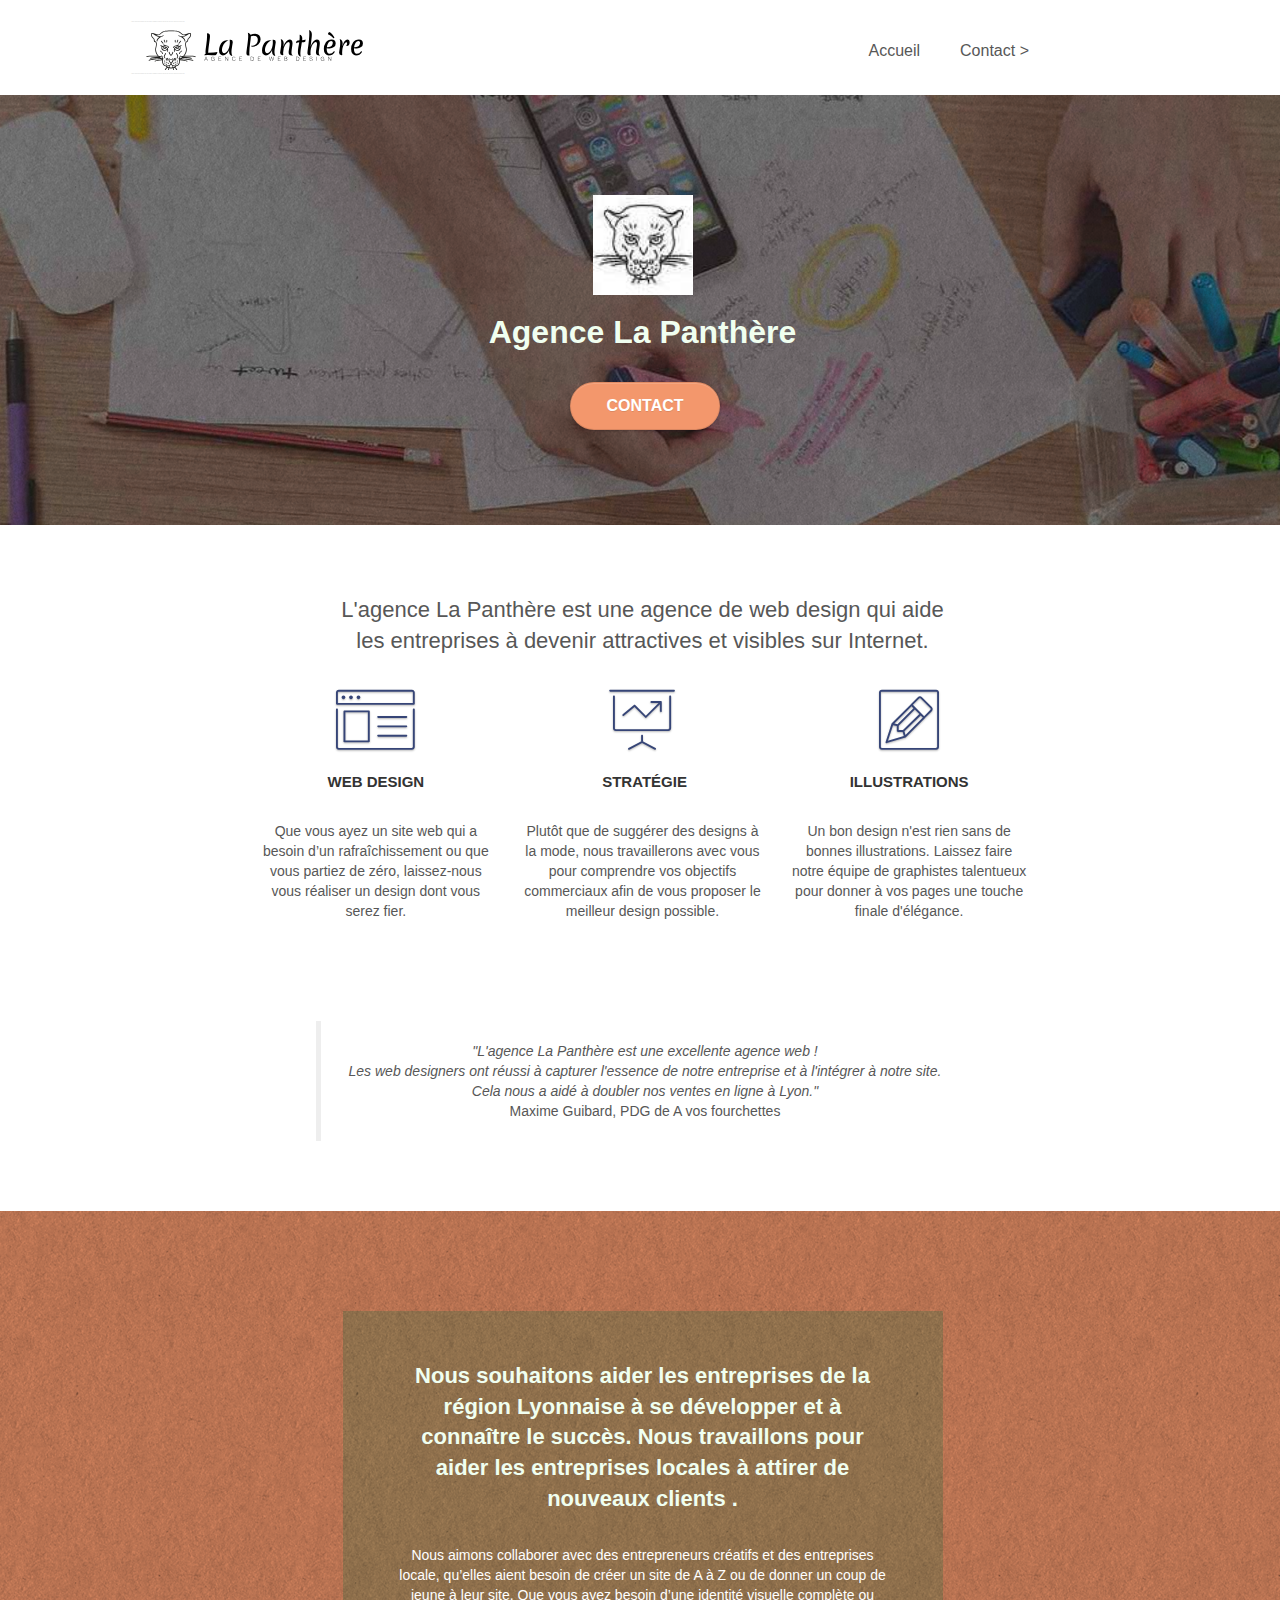
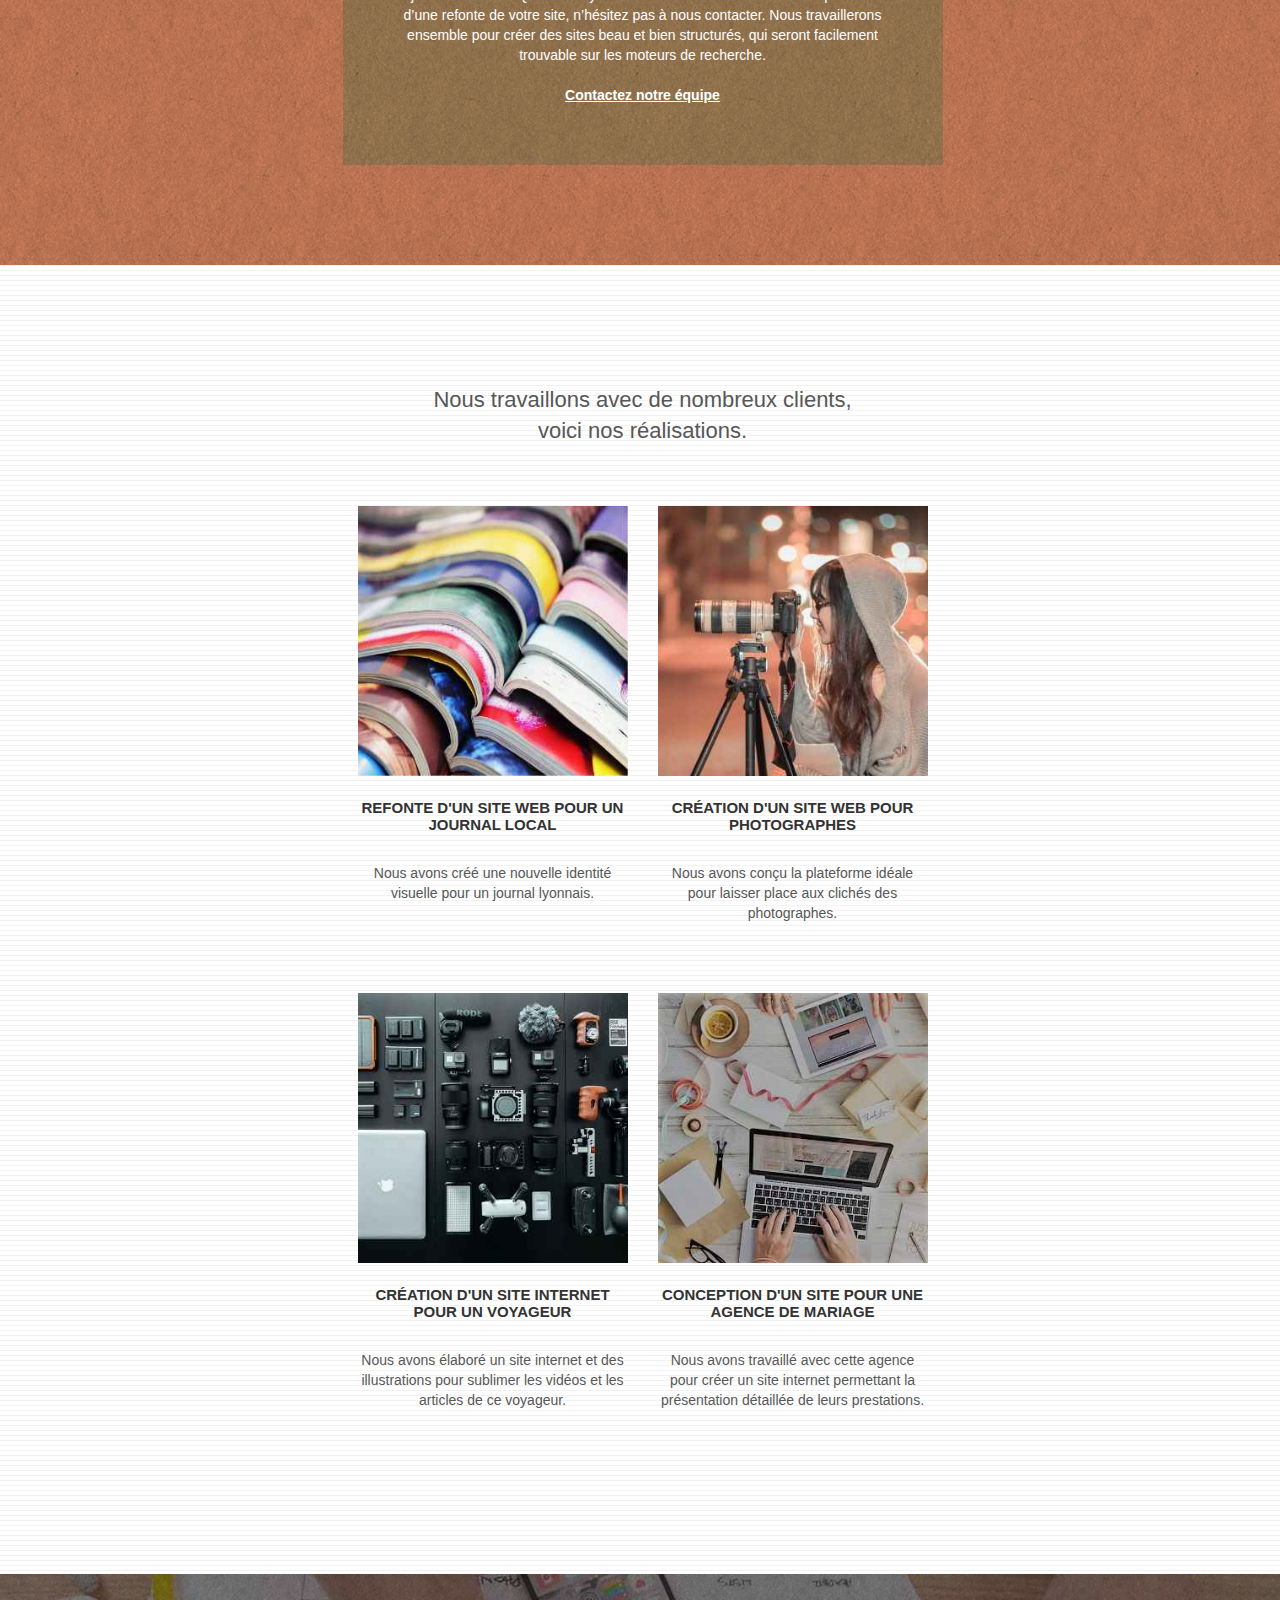
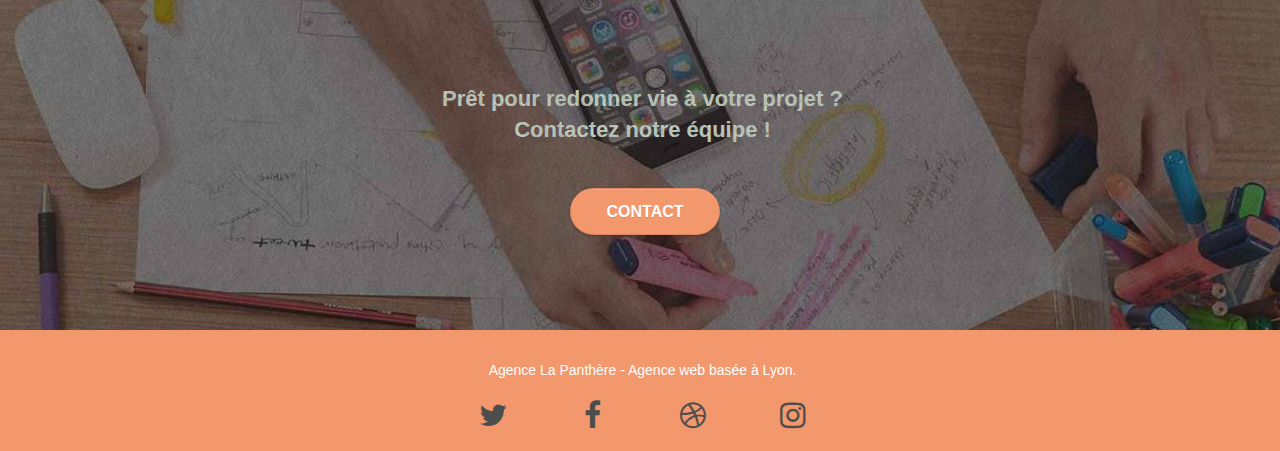
==== commit ce33ccee: "suppression textes footer et changement couleur de fond" ====
--- a/index.html
+++ b/index.html
@@ -252,21 +252,7 @@
 							<a class="social" href="https://www.instagram.com/?hl=fr" aria-label="instagram"><span class="fa fa-instagram icon-md"></span></a>
 						</div>
 					</div>
-				</div>
-				<div class="row">
-					<div class="col-sm-4">
-						Partenaires
-							
-
-					<div class="col-sm-4">
-						Annuaires liste 1
-						
-					</div>
-					<div class="col-sm-4">
-						Annuaires liste 2
-						
-					</div>
-				</div>
+				</div>	
 			</div>
 		</div>
 	</div>
--- a/style.min.css
+++ b/style.min.css
@@ -91,7 +91,7 @@
 }
 
 .texture-paper::before {
-    background: url(img/texture-paper.bmp);
+    background: url(img/texture-paper\ .bmp);
     background-size: 280px 280px
 }
 
@@ -795,7 +795,7 @@
 }
 
 .bgc-atomic-tangerine {
-    background-color: #f9cdb8
+    background-color: #F3976C;
 }
 
 .tc-white {
@@ -806,7 +806,7 @@
 .btn-atomic-tangerine {
     background: #F3976C;
     color: #FFFFFF !important;
-    width: 25%
+    width: 150px;
 }
 
 .btn-atomic-tangerine:hover {
@@ -1083,10 +1083,6 @@
         width: 100%
     }
 
-    .btn-atomic-tangerine {
-        width: 100%
-    }
-
     .close-lightbox {
         display: inline-block
     }
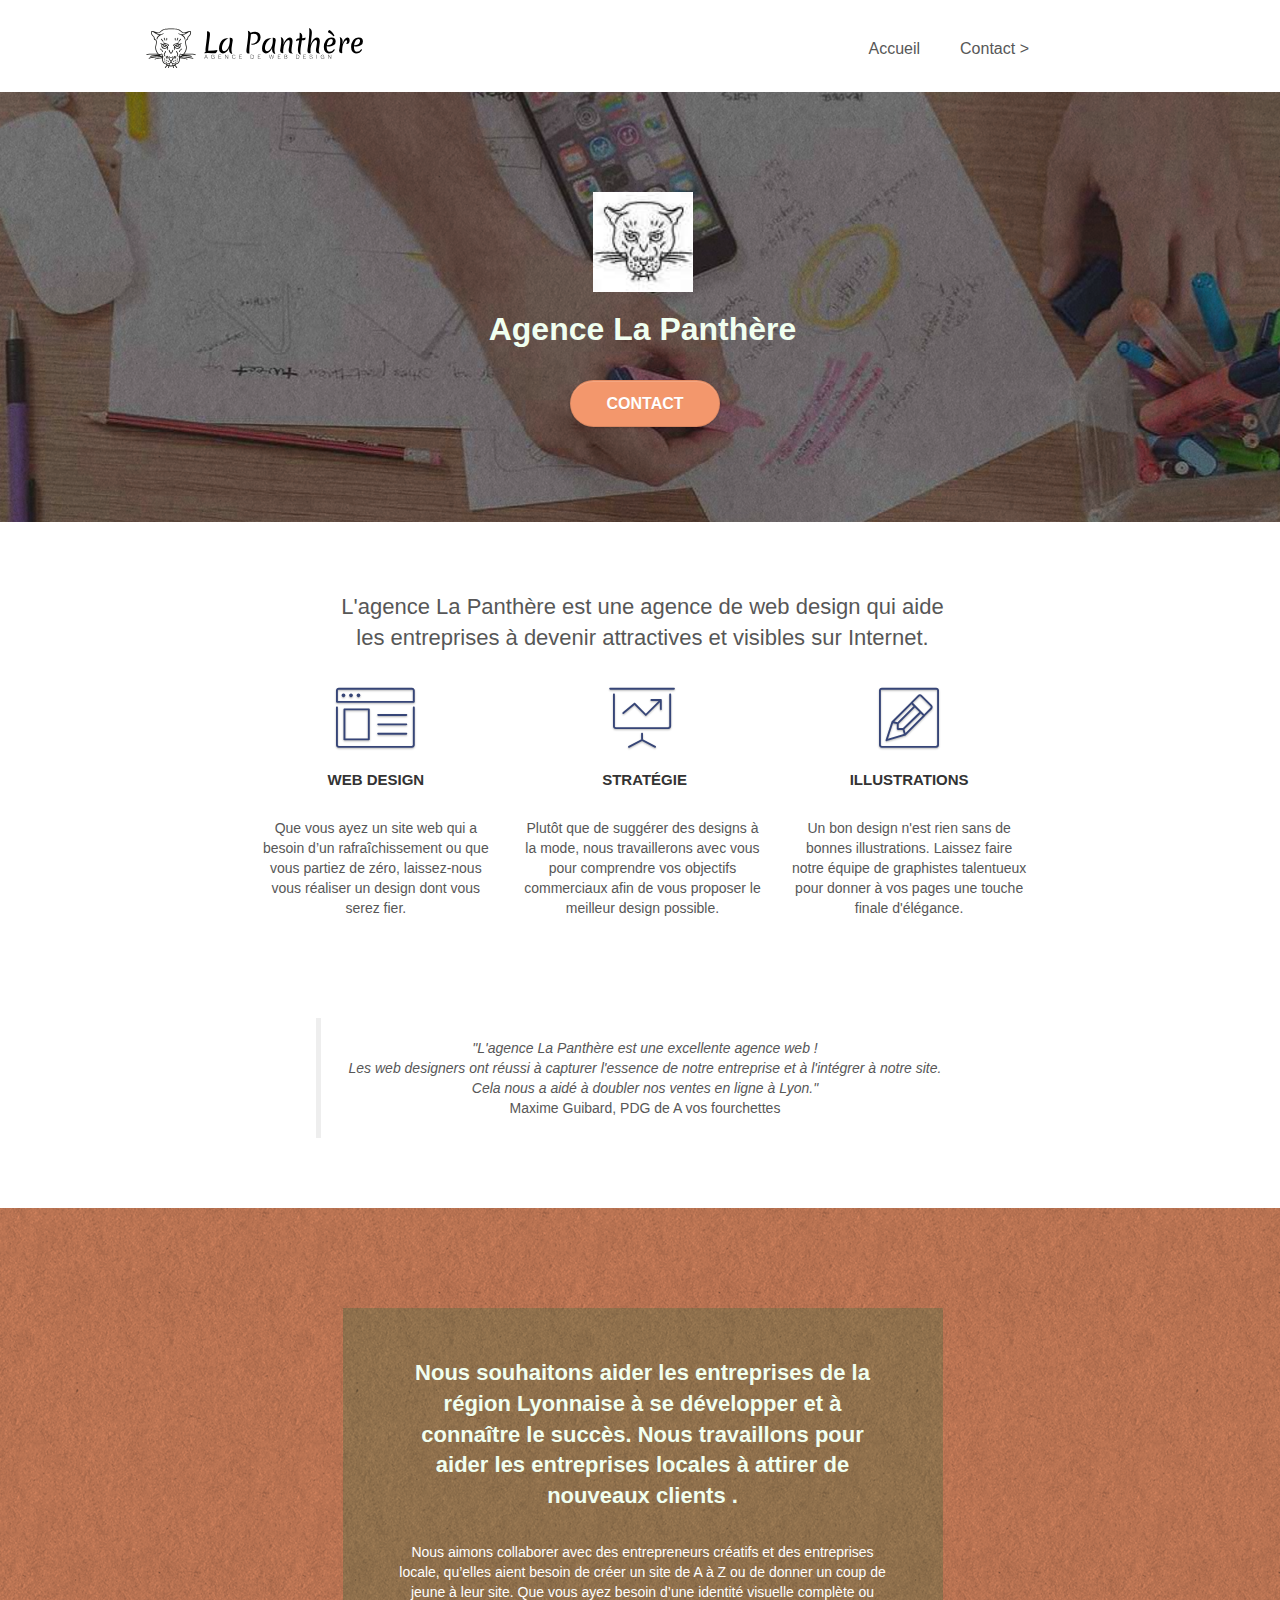
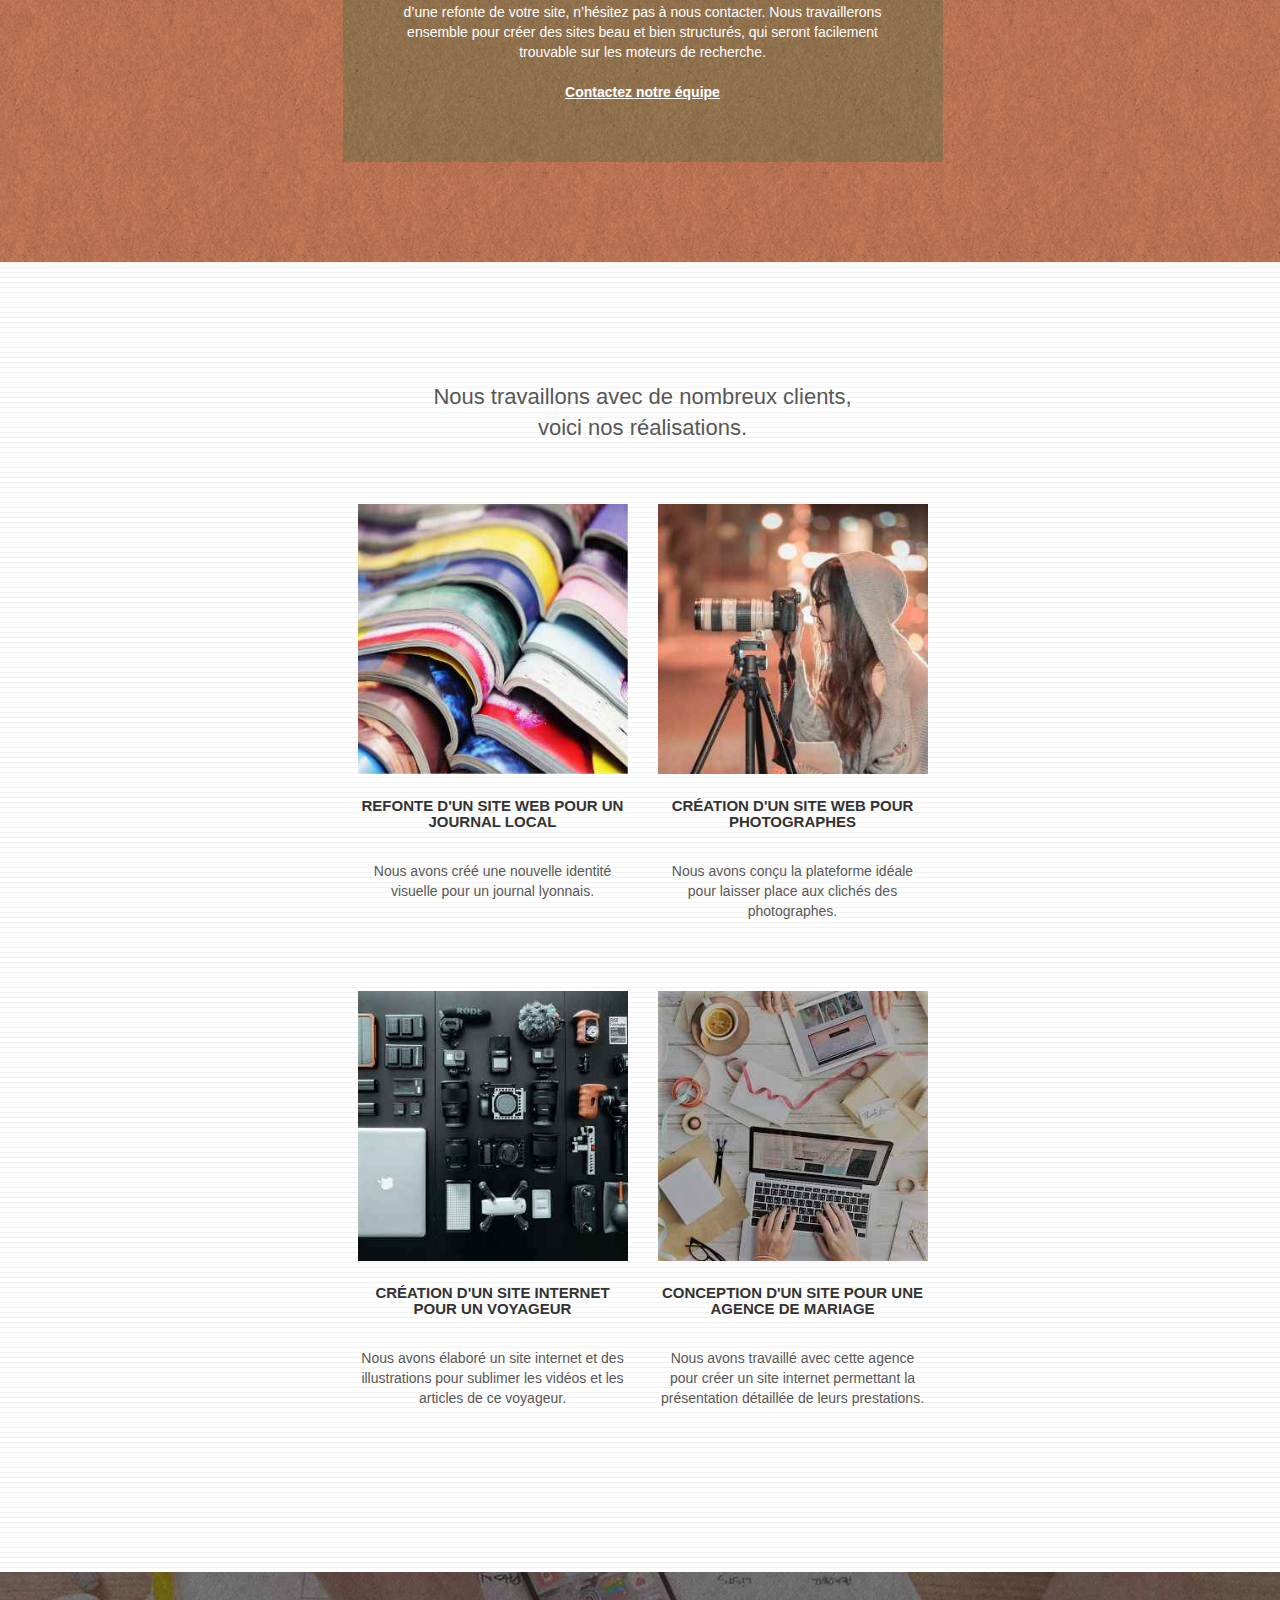
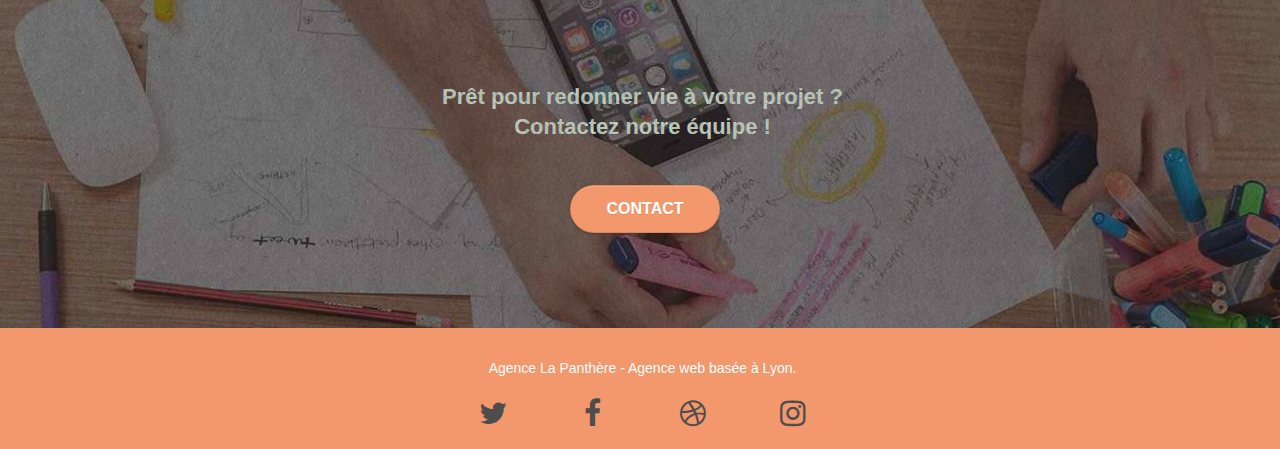
==== commit aca624f3: "suppression class keywords" ====
--- a/index.html
+++ b/index.html
@@ -31,9 +31,9 @@
 
 		<nav class="navbar row">
 			<div class="navbar-header">
-				<div class="keywords">Agence web à paris, stratégie web, web design, illustrations, design de site web, site web, web, internet, site internet, site</div>
+				
 				<a class="navbar-brand" href="index.html"><img src="img/agence-la-panthere-monochrome.svg" alt="paris web design logo agence web meilleure agence" height="40" width="217"/></a>
-				<div class="keywords">Agence web à paris, stratégie web, web design, illustrations, design de site web, site web, web, internet, site internet, site</div>
+				
 				<button id="nav-toggle" type="button" class="ui-navbar-toggle navbar-toggle" data-toggle="collapse" data-target=".navbar-1">
 					<span class="sr-only">Toggle navigation</span><span class="icon-bar"></span><span class="icon-bar"></span><span class="icon-bar"></span>
 				</button>
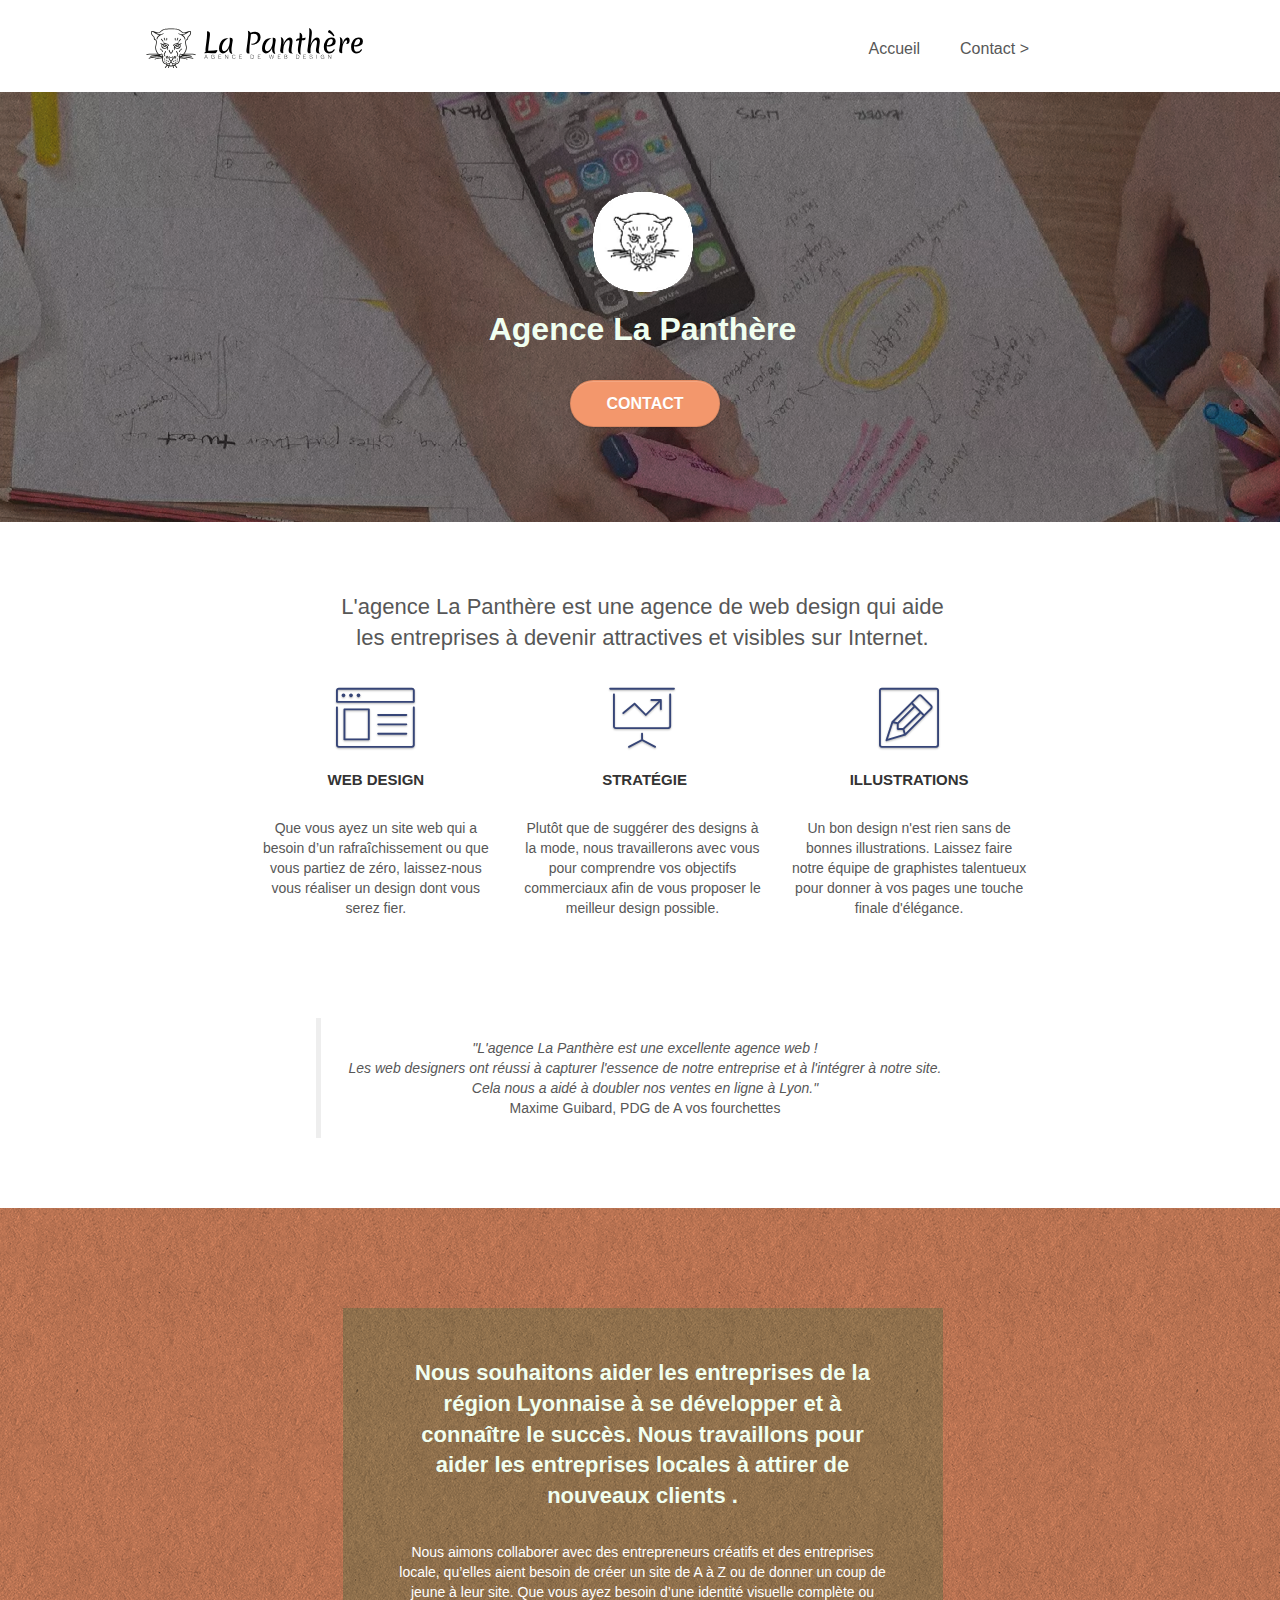
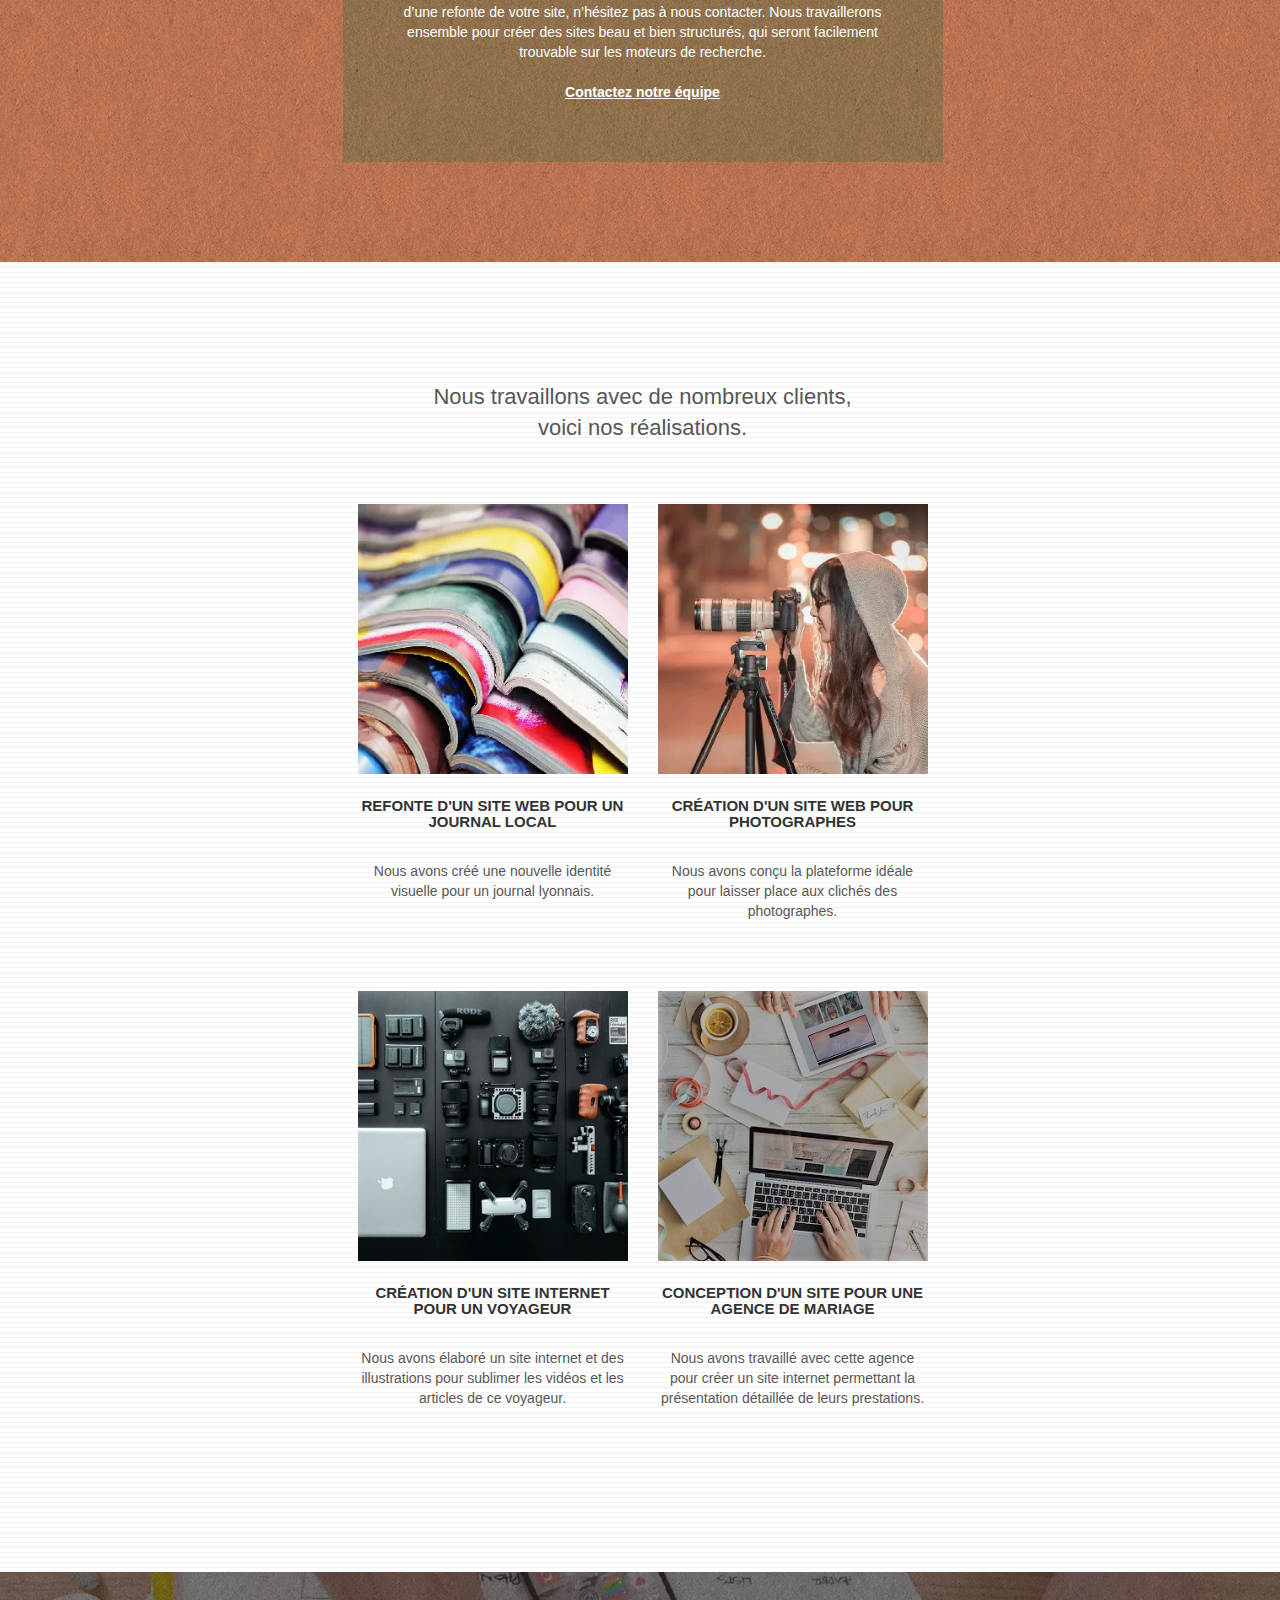
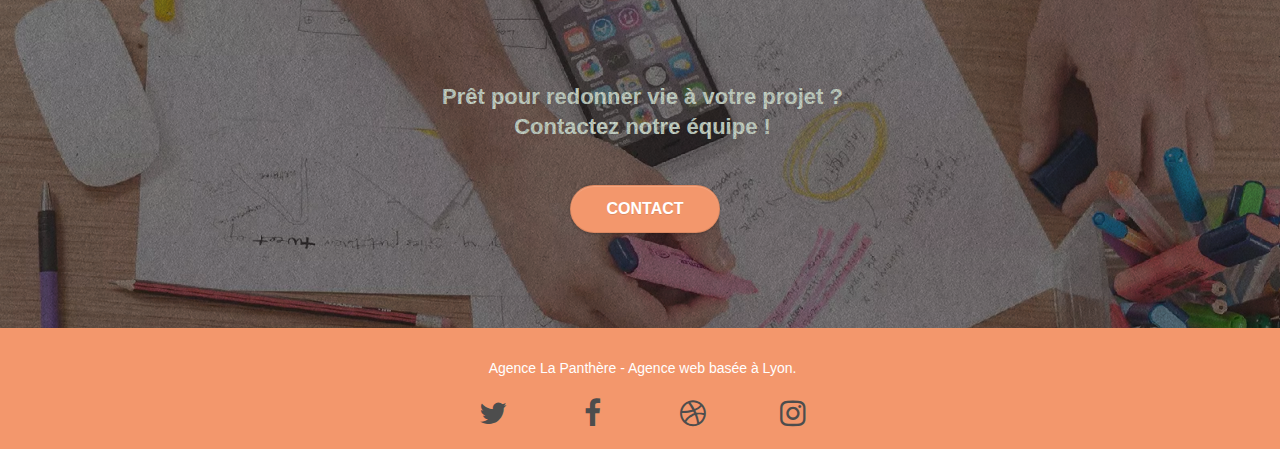
==== commit fda6cdfe: "modification dimension images et conversion en webp" ====
--- a/index.html
+++ b/index.html
@@ -58,7 +58,7 @@
 	<div class="container bloc-lg">
 		<div class="row tight-width-whitespace">
 			<div class="col-sm-12">
-				<img src="img/logo_11zon.jpg" class="center-block image-resize-mode" width="100" height="100" alt="Agence La Panthère, agence web paris, création logo paris" />
+				<img src="img/logo.webp" class="center-block image-resize-mode" width="100" height="100" alt="Agence La Panthère, agence web paris, création logo paris" />
 				<h1 class="text-center hero-bloc-text tc-white ">
 					Agence La Panthère
 				</h1>
@@ -165,7 +165,7 @@
 		</div>
 		<div class="row tight-width-whitespace portfolio-row">
 			<div class="col-sm-6">
-				<a href="#" data-lightbox="img/1_11zon.jpg" data-gallery-id="gallery-1" data-caption="Refonte d'un site web pour un journal local" data-frame="snapshot-lb"><img src="img/1_11zon.jpg" width="320" height="320" alt="paris web design logo agence web meilleure agence et refonte site web journal" class="img-responsive portfolio-thumb" /></a>
+				<a href="#" data-lightbox="img/1.webp" data-gallery-id="gallery-1" data-caption="Refonte d'un site web pour un journal local" data-frame="snapshot-lb"><img src="img/1.webp" width="320" height="320" alt="paris web design logo agence web meilleure agence et refonte site web journal" class="img-responsive portfolio-thumb" /></a>
 				<h3 class="mg-md text-center">
 					Refonte d'un site web pour un journal local
 				</h3>
@@ -174,7 +174,7 @@
 				</p>
 			</div>
 			<div class="col-sm-6">
-				<a href="#" data-lightbox="img/2_11zon.jpg" data-gallery-id="gallery-1" data-caption="Création d'un site web pour photographes" data-frame="snapshot-lb"><img src="img/2_11zon.jpg" width="320" height="320" class="img-responsive portfolio-thumb" alt="paris web design logo agence web meilleure agence, Création d'un site web pour photographes" /></a>
+				<a href="#" data-lightbox="img/2.webp" data-gallery-id="gallery-1" data-caption="Création d'un site web pour photographes" data-frame="snapshot-lb"><img src="img/2.webp" width="320" height="320" class="img-responsive portfolio-thumb" alt="paris web design logo agence web meilleure agence, Création d'un site web pour photographes" /></a>
 				<h3 class="mg-md text-center">
 					Création d'un site web pour photographes
 				</h3>
@@ -185,7 +185,7 @@
 		</div>
 		<div class="row tight-width-whitespace portfolio-row">
 			<div class="col-sm-6">
-				<a href="#" data-lightbox="img/3_11zon.jpg" data-gallery-id="gallery-1" data-caption="Création d'un site internet pour un voyageur" data-frame="snapshot-lb"><img src="img/3_11zon.jpg" width="320" height="320" class="img-responsive portfolio-thumb" alt="paris web design logo agence web meilleure agence, Création d'un site web pour voyageur"/></a>
+				<a href="#" data-lightbox="img/3.webp" data-gallery-id="gallery-1" data-caption="Création d'un site internet pour un voyageur" data-frame="snapshot-lb"><img src="img/3.webp" width="320" height="320" class="img-responsive portfolio-thumb" alt="paris web design logo agence web meilleure agence, Création d'un site web pour voyageur"/></a>
 				<h3 class="mg-md text-center">
 					Création d'un site internet pour un voyageur
 				</h3>
@@ -194,7 +194,7 @@
 				</p>
 			</div>
 			<div class="col-sm-6">
-				<a href="#" data-lightbox="img/4_11zon.jpg" data-gallery-id="gallery-1" data-caption="Conception d'un site pour une agence de mariage" data-frame="snapshot-lb"><img src="img/4_11zon.jpg" width="320" height="320" class="img-responsive portfolio-thumb" alt="paris web design logo agence web meilleure agence, Création d'un site web pour agence de mariage" /></a>
+				<a href="#" data-lightbox="img/4.webp" data-gallery-id="gallery-1" data-caption="Conception d'un site pour une agence de mariage" data-frame="snapshot-lb"><img src="img/4.webp" width="320" height="320" class="img-responsive portfolio-thumb" alt="paris web design logo agence web meilleure agence, Création d'un site web pour agence de mariage" /></a>
 				<h3 class="mg-md text-center">
 					Conception d'un site pour une agence de mariage
 				</h3>
--- a/style.min.css
+++ b/style.min.css
@@ -91,7 +91,7 @@
 }
 
 .texture-paper::before {
-    background: url(img/texture-paper\ .bmp);
+    background: url(img/texture-paper\ .webp);
     background-size: 280px 280px
 }
 
@@ -840,19 +840,19 @@
 }
 
 .bg-dots-bg {
-    background-image: url(img/dots-bg.bmp)
+    background-image: url(img/dots-bg.webp)
 }
 
 .bg-lines-h2-bg {
-    background-image: url(img/lines-h2-bg.bmp)
+    background-image: url(img/lines-h2-bg.webp)
 }
 
 .bg-banniere {
-    background-image: url(img/agence-la-panthere_11zon_11zon.jpg)
+    background-image: url(img/agence-la-panthere.webp)
 }
 
 .bg-presentation {
-    background-image: url(img/image-de-presentation_compress_11zon_11zon.jpg)
+    background-image: url(img/image-de-presentation\ .webp)
 }
 
 @media (max-width:1024px) {
